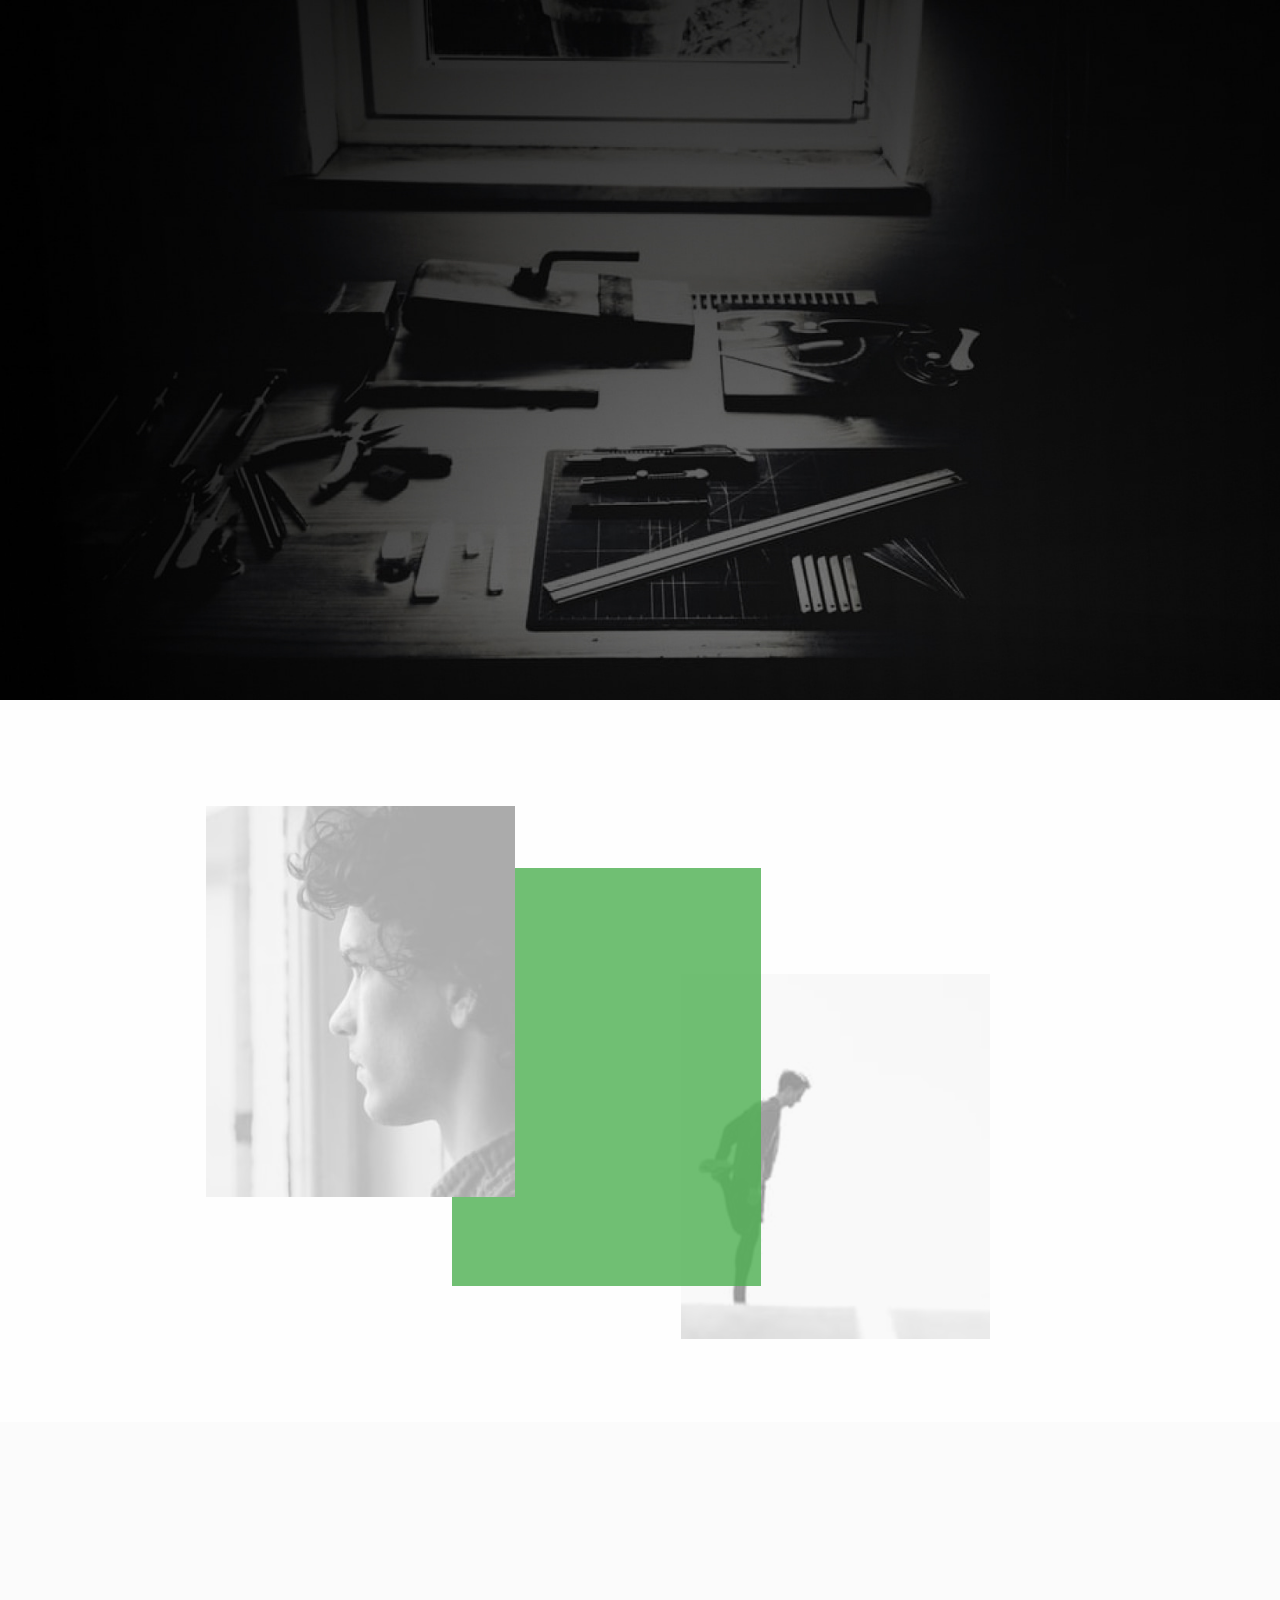
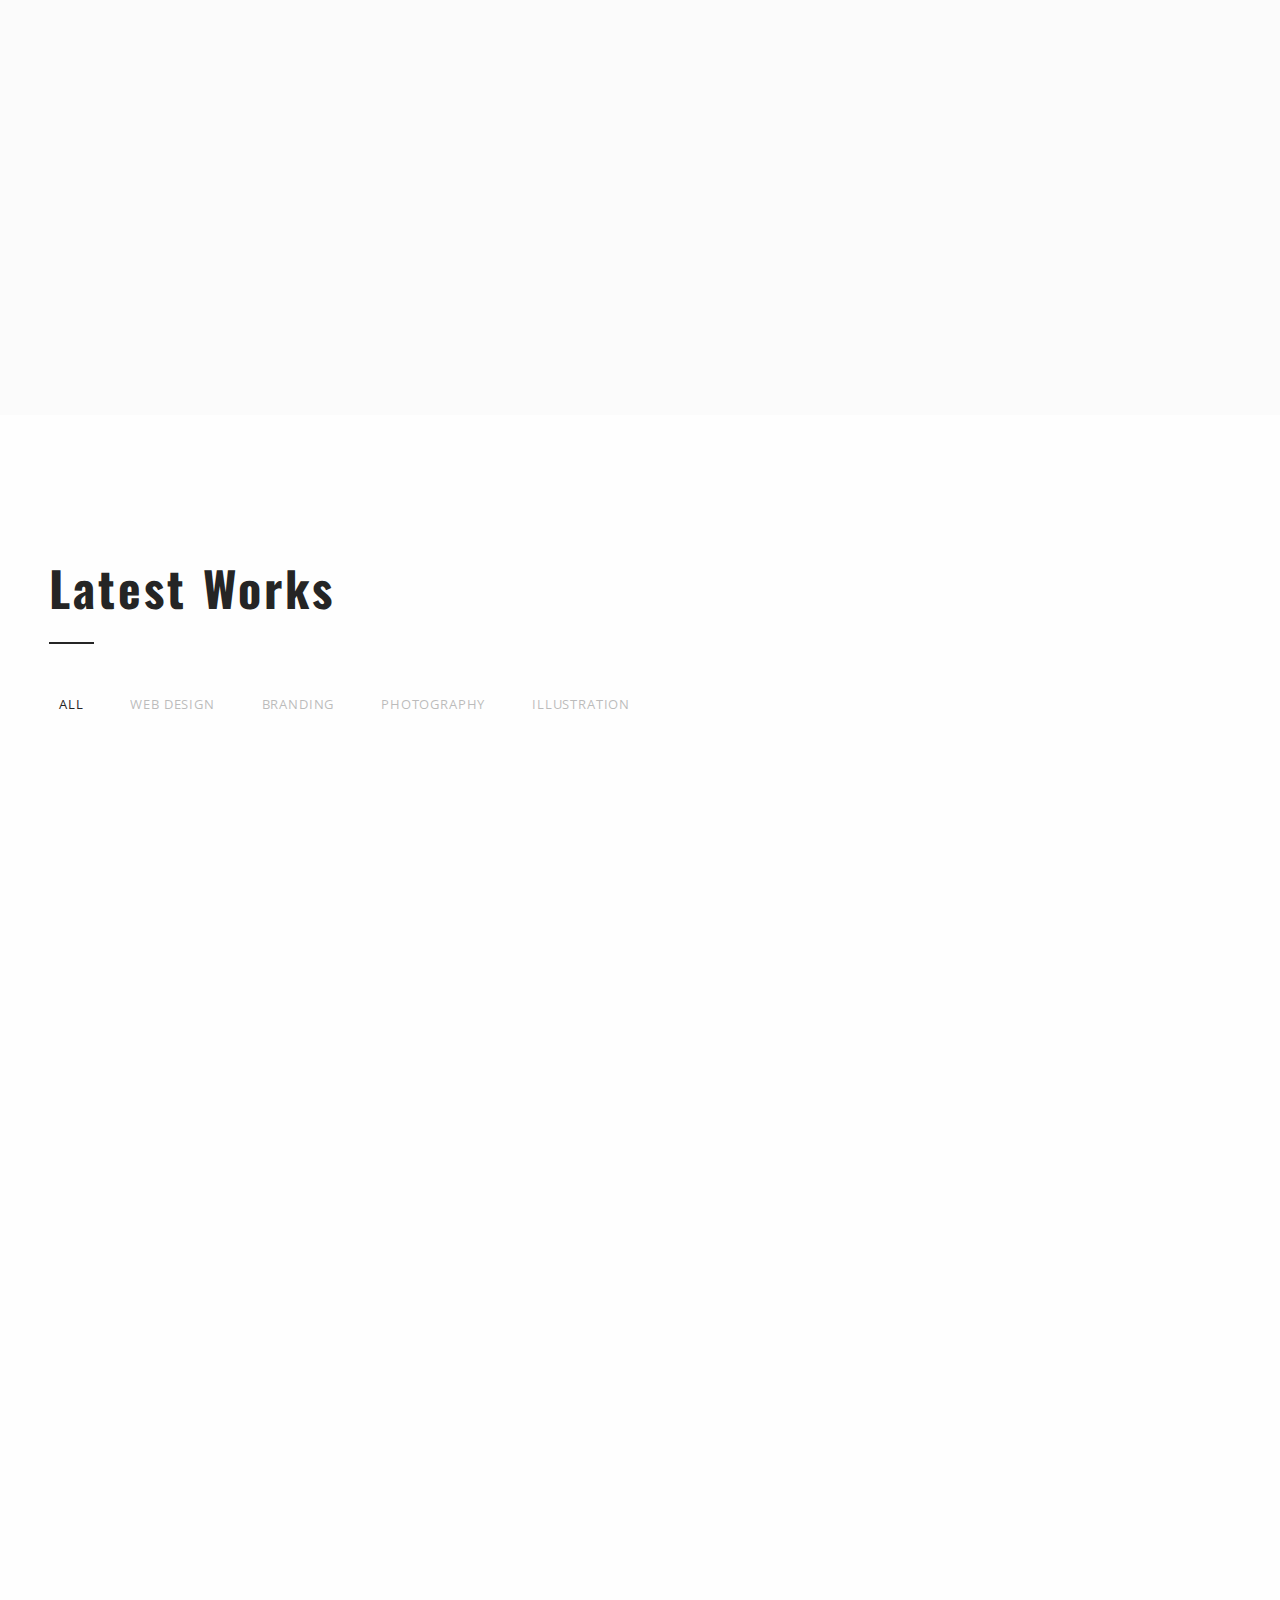
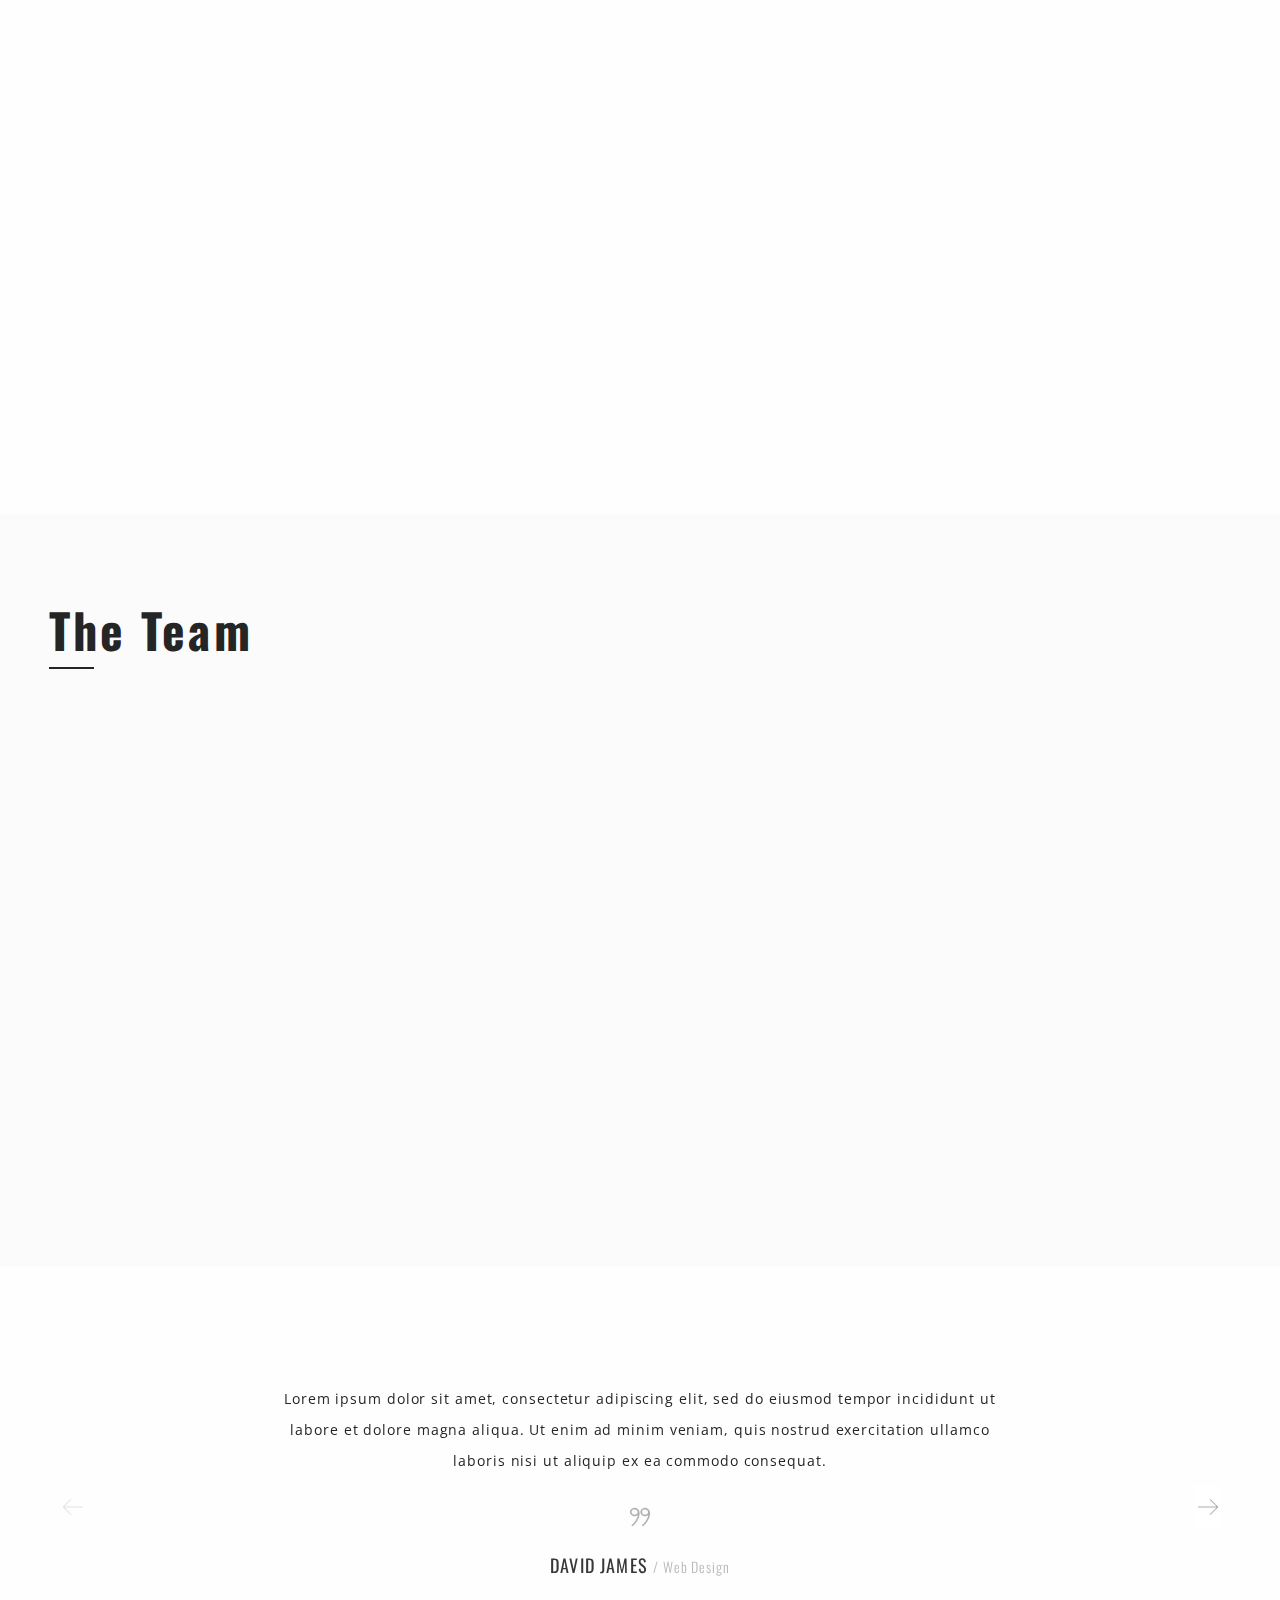
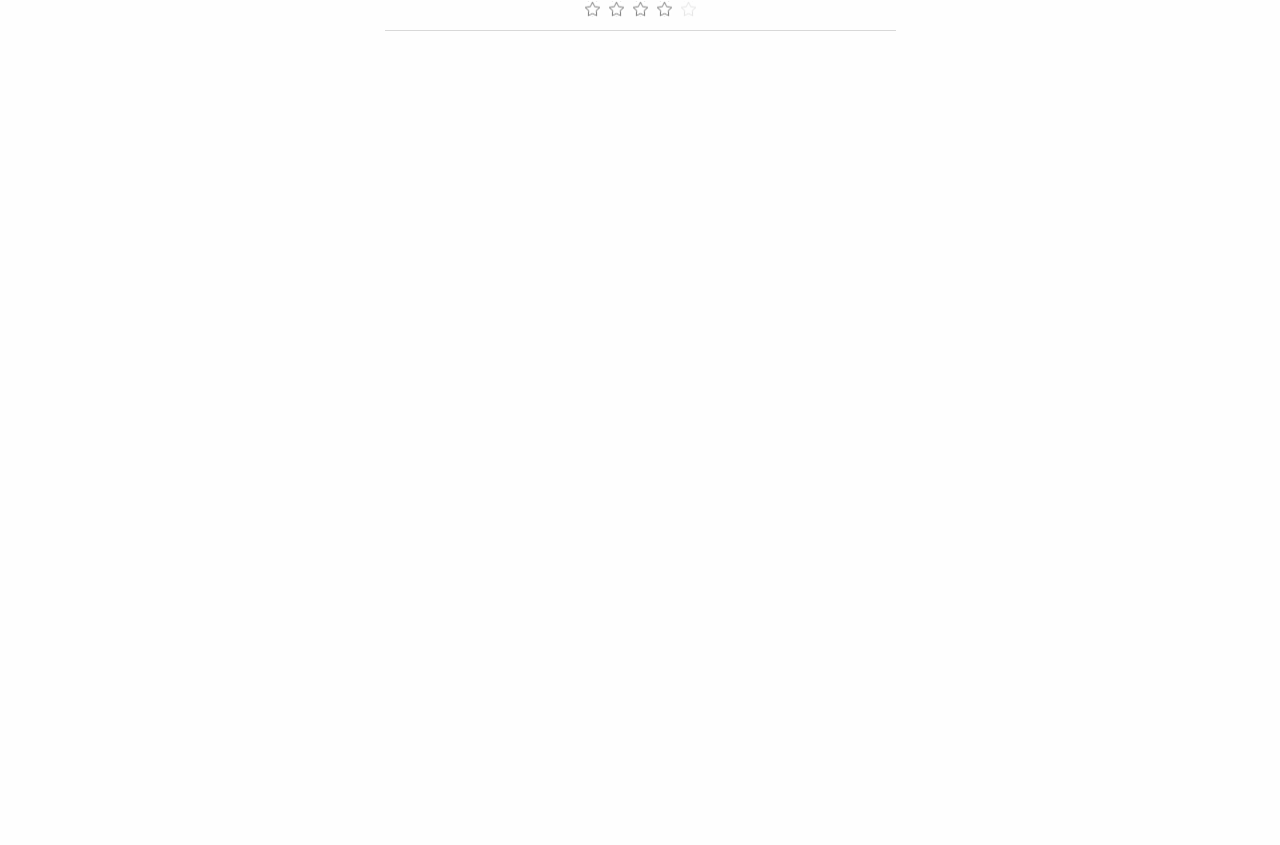
==== index.html @ 4b2149c7 "Add files via upload" ====
<!DOCTYPE html>
<html lang="en">

<head>
	<meta charset="UTF-8">
	<meta http-equiv="X-UA-Compatible" content="IE=edge">
	<meta name="viewport" content="width=device-width, initial-scale=1.0">
	<title>DavidJames`s_Design</title>
	<link rel="stylesheet" href="CSS/style.css">
	<link rel="preconnect" href="https://fonts.googleapis.com">
	<link rel="preconnect" href="https://fonts.gstatic.com" crossorigin>
	<link
		href="https://fonts.googleapis.com/css2?family=Open+Sans:wght@300;400;500;600;700;800&family=Oswald:wght@200;300;400;500;600;700&display=swap"
		rel="stylesheet">
	<link href="https://unpkg.com/aos@2.3.1/dist/aos.css" rel="stylesheet">
	<link rel="stylesheet" href="https://cdn.jsdelivr.net/npm/swiper@9/swiper-bundle.min.css">
</head>

<body>
	<div class="LimiterAll">

		<header class="Header">

			<div class="HeaderLimiter Limiter">
				<div class="HeaderLimiterLogoAndNav">
					<p>SQWD</p>
					<nav class="HeaderLimiterNav">
						<ul>
							<li class="Active"><a href="works.html">WORKS</a></li>
							<li><a href="about.html">ABOUT</a></li>
							<li><a href="services.html">SERVICES</a></li>
							<li><a href="blog.html">BLOG</a></li>
							<li><a href="contact.html">CONTACT</a></li>
						</ul>
					</nav>
				</div>

				<div class="HeaderLimiterTitle">
					<h1>WHERE GREAT IDEAS COME TO LIFE</h1>
					<h2>Passionate creative studio helping startups grow their business!</h2>
				</div>

				<div class="HeaderLimiterSlider">
					<button onclick="#" class="HeaderLimiterSliderActive">01</button>
					<button onclick="#">02</button>
					<button onclick="#">03</button>
				</div>
			</div>

		</header>

		<section class="WeAre">

			<div class="WeAreLimiter Limiter">
				<div class="WeAreLimiterBody">
					<div class="WeAreLimiterBodyFace" data-aos="fade-down-right">
						<h2>WE ARE</h2>
						<h3>THE SQWD</h3>
						<p>Lorem ipsum dolor sit amet, consectetur adipiscing elit, sed do eiusmod tempor incididunt.</p>
					</div>
					<p class="WeAreLimiterBodyMan" data-aos="fade-up-left">Lorem ipsum dolor sit amet, consectetur adipiscing
						elit, sed do eiusmod tempor
						incididunt.</p>
				</div>
			</div>

		</section>

		<section class="Services">

			<div class="ServicesLimiter Limiter">
				<h2 data-aos="fade-up-left">Our Services</h2>
				<div class="ServicesLimiterFlex">

					<div class="ServicesLimiterFlexItem" data-aos="fade-right">
						<div class="ServicesLimiterFlexItemHead">
							<h3>Branding</h3>
							<div class="ServicesLimiterFlexItemImg"><img src="Imgs/Services/Pic1.svg" alt="Icon"></div>
						</div>
						<p>Lorem ipsum dolor sit amet, consectetur adipiscing elit, sed do eiusmod tempor incididunt.</p>
						<a target="_blank"
							href="https://www.brandingmag.com/2015/10/14/what-is-branding-and-why-is-it-important-for-your-business/">READ
							MORE</a>
					</div>

					<div class="ServicesLimiterFlexItem ServicesLimiterFlexItemMiddle" data-aos="fade-up">
						<div class="ServicesLimiterFlexItemHead">
							<h3>DESIGN</h3>
							<div class="ServicesLimiterFlexItemImg"><img id="ServicesLimiterFlexItemImgSecond"
									src="Imgs/Services/PencilCase.svg" alt="PencilCase"></div>
						</div>
						<p>Lorem ipsum dolor sit amet, consectetur adipiscing elit, sed do eiusmod tempor incididunt.</p>
						<a target="_blank" href="https://dribbble.com/tags/design">READ MORE</a>
					</div>

					<div class="ServicesLimiterFlexItem" data-aos="fade-left">
						<div class="ServicesLimiterFlexItemHead">
							<h3>DEVELOPMENT</h3>
							<div class="ServicesLimiterFlexItemImg"><img src="Imgs/Services/Coding.svg" alt="Coding"></div>
						</div>
						<p>Lorem ipsum dolor sit amet, consectetur adipiscing elit, sed do eiusmod tempor incididunt.</p>
						<a target="_blank"
							href="https://ru.wikipedia.org/wiki/%D0%94%D0%B5%D0%B2%D0%B5%D0%BB%D0%BE%D0%BF%D0%BC%D0%B5%D0%BD%D1%82">READ
							MORE</a>
					</div>

				</div>
			</div>
		</section>

		<section class="Works">
			<div class="WorksLimiter Limiter">
				<div class="WorksLimiterFlex">
					<div class="WorksLimiterFlexLeft">

						<div class="WorksLimiterFlexLeftHead">
							<h2>Latest Works</h2>
							<div class="WorksLimiterFlexLeftHeadLinks">
								<a target="_blank" class="WorksLimiterFlexLeftHeadLinksActive" href="Index.html">ALL</a>
								<a target="_blank" href="Index.html">WEB DESIGN</a>
								<a target="_blank" href="Index.html">BRANDING</a>
								<a target="_blank" href="Index.html">PHOTOGRAPHY</a>
								<a target="_blank" href="Index.html">ILLUSTRATION</a>
							</div>
						</div>

						<div class="WorksLimiterFlexLeftKitty" data-aos="fade-right">
							<h3>A KITTEN’S LIFE</h3>
							<h4>Photography</h4>
							<p>Lorem ipsum dolor sit amet, consectetur adipiscing elit.</p>
							<a target="_blank" href="Index.html">READ MORE</a>
						</div>

						<div class="WorksLimiterFlexLeftApple" data-aos="fade-right">
							<h3>APPLE’s LOST MAGIC</h3>
							<h4>Photography</h4>
							<p>Lorem ipsum dolor sit amet, consectetur adipiscing elit.</p>
						</div>

					</div>
					<div class="WorksLimiterFlexRight">

						<div class="WorksLimiterFlexRightCam" data-aos="fade-left">
							<h3>100 YEARS PHOTOGRAPHY</h3>
							<h4>Photography</h4>
							<p>Lorem ipsum dolor sit amet, consectetur adipiscing elit.</p>
						</div>

						<div class="WorksLimiterFlexRightMac" data-aos="fade-left">
							<h3>GROOVEMADE PRODUCTS FOR MAC</h3>
							<h4>Photography</h4>
							<p>Lorem ipsum dolor sit amet, consectetur adipiscing elit.</p>
						</div>

						<div class="WorksLimiterFlexRightLink">
							<a target="_blank" href="Index.html" data-aos="fade-left">view more</a>
						</div>

					</div>
				</div>

			</div>
		</section>

		<section class="Team">
			<div class="TeamLimiter Limiter">
				<h2>The Team</h2>
				<div class="TeamLimiterFlex">
					<div class="TeamLimiterFlexTom" data-aos="fade-up">
						<p>TOM JONES</p>
					</div>

					<div class="TeamLimiterFlexMichael" data-aos="fade-down">
						<div class="TeamLimiterFlexMichaelTextarea">
							<h3>MICHAEL FRAUP</h3>
							<h4>Creative Director</h4>
							<p>Create with simplicity in mind!</p>
						</div>
					</div>

					<div class="TeamLimiterFlexTim" data-aos="fade-left">
						<p>TIM CAHILL</p>
					</div>
				</div>


			</div>
		</section>

		<section class="David">
			<div class="DavidLimiter Limiter swiper mySwiper">
				<div class="swiper-wrapper">
					<div class="swiper-slide">
						<p class="DavidLimiterBigtext">Lorem ipsum dolor sit amet, consectetur adipiscing elit, sed do eiusmod
							tempor
							incididunt ut labore et dolore
							magna aliqua. Ut enim ad minim veniam, quis nostrud exercitation ullamco laboris nisi ut aliquip ex ea
							commodo
							consequat. </p>
						<div class="DavidLimiterImg"><img src="Imgs/David/quote-hand-drawn-symbol.svg" alt="99"></div>
						<p class="DavidLimiterLink">DAVID JAMES <a target="_blank" href="https://djgd.co.uk/">/ Web Design</a></p>
						<div class="DavidLimiterStars">
							<button><img src="Imgs/David/star.svg" alt="star"></button>
							<button><img src="Imgs/David/star.svg" alt="star"></button>
							<button><img src="Imgs/David/star.svg" alt="star"></button>
							<button><img src="Imgs/David/star.svg" alt="star"></button>
							<button><img src="Imgs/David/star.svg" alt="star"></button>
						</div>
					</div>
					<div class="swiper-slide">
						<p class="DavidLimiterBigtext">Lorem ipsum dolor sit amet, consectetur adipiscing elit, sed do eiusmod
							tempor
							incididunt ut labore et dolore
							magna aliqua. Ut enim ad minim veniam, quis nostrud exercitation ullamco laboris nisi ut aliquip ex ea
							commodo
							consequat. </p>
						<div class="DavidLimiterImg"><img src="Imgs/David/quote-hand-drawn-symbol.svg" alt="99"></div>
						<p class="DavidLimiterLink">DAVID JAMES <a target="_blank" href="https://djgd.co.uk/">/ Web Design</a></p>
						<div class="DavidLimiterStars">
							<button><img src="Imgs/David/star.svg" alt="star"></button>
							<button><img src="Imgs/David/star.svg" alt="star"></button>
							<button><img src="Imgs/David/star.svg" alt="star"></button>
							<button><img src="Imgs/David/star.svg" alt="star"></button>
							<button><img src="Imgs/David/star.svg" alt="star"></button>
						</div>
					</div>
					<div class="swiper-slide">
						<p class="DavidLimiterBigtext">Lorem ipsum dolor sit amet, consectetur adipiscing elit, sed do eiusmod
							tempor
							incididunt ut labore et dolore
							magna aliqua. Ut enim ad minim veniam, quis nostrud exercitation ullamco laboris nisi ut aliquip ex ea
							commodo
							consequat. </p>
						<div class="DavidLimiterImg"><img src="Imgs/David/quote-hand-drawn-symbol.svg" alt="99"></div>
						<p class="DavidLimiterLink">DAVID JAMES <a target="_blank" href="https://djgd.co.uk/">/ Web Design</a></p>
						<div class="DavidLimiterStars">
							<button><img src="Imgs/David/star.svg" alt="star"></button>
							<button><img src="Imgs/David/star.svg" alt="star"></button>
							<button><img src="Imgs/David/star.svg" alt="star"></button>
							<button><img src="Imgs/David/star.svg" alt="star"></button>
							<button><img src="Imgs/David/star.svg" alt="star"></button>
						</div>
					</div>
				</div>
				<div class="DavidLimiterSlider">
					<button class="swiper-button-prev"><img src="Imgs/David/leftArrow.svg" alt="leftArrow"></button>
					<button class="swiper-button-next"><img src="Imgs/David/rightArrow.svg" alt="rightArrow"></button>
				</div>
			</div>
		</section>

		<section class="Contact">
			<div class="ContactLimiter ContactLimiterFlex">
				<div class="ContactLimiterFlexLeft" data-aos="fade-right">
					<img src="Imgs/Contact/briefcase.svg" alt="briefcase">
					<h3>Want to work together?</h3>
					<button class="ContactLimiterFlexBigbtn" onclick="#">Amazing. Tell us about your project!</button>
				</div>
				<div class="ContactLimiterFlexRight" data-aos="fade-left">
					<img src="Imgs/Contact/mail.svg" alt="mail">
					<button class="ContactLimiterFlexLiketitle" onclick="#">Contact us</button>
					<button class="ContactLimiterFlexBigbtn" onclick="#">Get in touch</button>
				</div>
			</div>
		</section>

		<footer class="Footer" data-aos="fade-up">
			<div class="FooterInfo">
				<p class="FooterAdress">3rd Floor, Santa Monica Beach, CA, San Francisco</p>
				<p class="FooterMailAdress">(359) 0 123 456 789 - info@yourmail.com</p>
				<div class="FooterLinks">
					<a target="_blank" href="https://Facebook.com"><img src="Imgs/Footer/Facebook.svg" alt="Facebook"></a>
					<a target="_blank" href="https://Twitter.com"><img src="Imgs/Footer/Twitter.svg" alt="Twitter"></a>
					<a target="_blank" href="https://Pinterest.com"><img src="Imgs/Footer/Pinterest.svg" alt="Pinterest"></a>
				</div>
			</div>
			<div class="FooterCopyright">
				<p>Copyright 2016 - All Rights Reserved - Designed by JD</p>
			</div>
		</footer>
		<script src="https://unpkg.com/aos@2.3.1/dist/aos.js"></script>
		<script>
			AOS.init();
		</script>
		<!-- Swiper JS -->
		<script src="https://cdn.jsdelivr.net/npm/swiper@9/swiper-bundle.min.js"></script>

		<!-- Initialize Swiper -->
		<script>
			var swiper = new Swiper(".mySwiper", {
				pagination: {
					el: ".swiper-pagination",
					type: "progressbar",
				},
				navigation: {
					nextEl: ".swiper-button-next",
					prevEl: ".swiper-button-prev",
				},
			});
		</script>
</body>

</html>
---- CSS/style.css ----
/*Обнуление*/
* {
	margin: 0;
	border: 0;
	padding: 0;
}
*, *:before, *:after {
	-moz-box-sizing: border-box;
	-webkit-box-sizing: border-box;
	box-sizing: border-box;
}
:focus, :active {
	outline: none;
}
a:focus, a:active {
	outline: none;
}
nav, footer, header, aside {
	display: block;
}
html, body {
	height: 100%;
	width: 100%;
	font-size: 100%;
	line-height: 1;
	font-family: serif;
	font-size: 20px;
	-ms-text-size-adjust: 100%;
	-moz-text-size-adjust: 100%;
	-webkit-text-size-adjust: 100%;
}
input, button, textarea {
	font-family: inherit;
}
input::-ms-clear {
	display: none;
}
button {
	cursor: pointer;
}
button::-moz-focus-inner {
	padding: 0;
	border: 0;
}
a,
a:visited {
	text-decoration: none;
}
a:hover {
	text-decoration: none;
}
ul li {
	list-style: none;
}
img {
	vertical-align: top;
}
h1, h2, h3, h4, h5, h6 {
	font-size: inherit;
	font-weight: 400;
}
/*---------------------------------Обнуление------------------------------------*/
body * {
	font-family: 'Oswald';
	font-weight: 400;
	font-size: 13px;
	color: #252525;
}
h2 {
	font-size: 48px;
	font-weight: 700;
	letter-spacing: 3.072px;
}
.LimiterAll {
	background: #FEFEFE;
	display: flex;
	flex-direction: column;
	overflow: hidden;
}
.Limiter {
	max-width: 1182px;
	margin: 0 auto;
}
.Header {
	background: url('../Imgs/Header/Background.jpg') center/cover no-repeat;
	padding: 74px 10px 19px;
}
.Header * {
	color: #FFF;
}
.HeaderLimiter * {
	opacity: 0;
	animation: appearence 0.5s linear 0s 1;
	animation-fill-mode: forwards;
}
@keyframes appearence {
	from {
		opacity: 0;
	}
	to {
		opacity: 1;
	}
}
.HeaderLimiterLogoAndNav {
	display: flex;
	align-items: center;
	justify-content: space-between;
	margin-bottom: 15.5vw;
}
.HeaderLimiterLogoAndNav p {
	font-size: 30px;
	letter-spacing: 2.304px;
}
.HeaderLimiterNav {
	width: 27.944444vw;
	margin: 0 0 0 auto;
}
.HeaderLimiterNav ul {
	display: flex;
	justify-content: space-between;
	padding-right: 15.18px;
}
.HeaderLimiterNav ul li a {
	font-size: 14px;
	letter-spacing: 1.94px;
	display: block;
	width: 123%;
	text-align: right;
}
.HeaderLimiterNav ul li a::after {
	content: "";
	display: block;
	width: 28%;
	height: 0;
	border-bottom: 2px solid #4CAF50;
	margin: 0 0 0 auto;
	transition: 0.2s;
}
.HeaderLimiterNav ul li a:hover::after {
	width: 100%;
}
.HeaderLimiterTitle h1 {
	text-align: center;
	font-size: 4vw;
	font-weight: 500;
	letter-spacing: 4.608px;
	margin-bottom: 24.5px;
	padding: 13px 0;
}
.HeaderLimiterTitle h2 {
	text-align: center;
	font-family: 'Open Sans';
	font-size: 1.11111vw;
	letter-spacing: 1.28px;
	padding: 3.5px;
	font-weight: 400;
}
.HeaderLimiterSlider {
	width: 93px;
	margin: 0 auto;
	display: flex;
	justify-content: space-between;
}
.HeaderLimiterSlider button {
	color: rgba(255, 255, 255, 0.437245);
	font-size: 18px;
	font-weight: 700;
	letter-spacing: 1.152px;
	background: transparent;
	transition: 0.1s ease-in-out;
	margin-top: 17.9166666vw;
}
.HeaderLimiterSlider button:hover {
	transform: scale(200%);
	margin-top: 17.1166666vw;
	text-decoration: line-through #4CAF50 solid 2px;
	color: #FFFFFF;
}
@media (max-width: 1440px) {
	.HeaderLimiterNav {
		width: 40vw;
	}
}
@media (max-width: 1024px) {
	.HeaderLimiterNav ul {
		padding-right: 0;
	}
	.HeaderLimiterNav ul li a {
		width: 100%;
		text-align: center;
	}
}
@media (max-width: 768px) {
	.HeaderLimiterLogoAndNav {
		justify-content: flex-start;
	}
	.HeaderLimiterNav ul li a {
		letter-spacing: 1px;
		font-size: 11px;
	}
	.HeaderLimiterNav ul li a::after {
		margin-top: 5px;
		width: 100%;
	}
	.HeaderLimiterSlider button:hover {
		transform: scale(100%);
		margin-top: 17.9166666vw;
		text-decoration: none;
		color: inherit;
	}
}
@media (max-width: 600px) {
	.Header {
		padding: 20px 60px;
		position: relative;
	}
	.HeaderLimiterLogoAndNav {
		display: block;
		margin-bottom: 5.3vw;
	}
	.HeaderLimiterLogoAndNav p {
		font-size: 4vw;
		position: absolute;
		left: 10px;
		top: 10px;
		display: inline-block;
	}
	.HeaderLimiterNav {
		margin: 0 auto;
		width: 60vw;
	}
	.HeaderLimiterNav ul {
		flex-direction: column;
	}
	.HeaderLimiterNav ul li:not(:last-child) {
		margin-bottom: 2px;
	}
	.HeaderLimiterNav ul li a {
		display: block;
		padding: 10px 20px;
		background: rgba(200, 200, 200, 0.6);
		border-radius: 20px;
	}
	.HeaderLimiterNav ul li a::after {
		display: none;
	}
	.HeaderLimiter h1 {
		font-size: 6vw;
		line-height: 11vw;
	}
	.HeaderLimiter h2 {
		font-size: 11px;
		line-height: 6vw;
	}
}
/*--Header--*/
/*WeAre*/
.WeAre {
	padding: 8.27777vw 10px 6.5vw;
}
.WeAreLimiterBody {
	background: url('/Imgs/WeAre/Face.jpg') 17.93% 0/309px no-repeat,
		url('../Imgs/WeAre/GreenBox.svg') 403px 62px/309px 418px no-repeat,
		url('../Imgs/WeAre/Man.jpg') 632px 168px/309px 391px no-repeat;
	padding: 0 0 82px 0;
}
.WeAreLimiterBody p {
	font-family: 'Open Sans';
	font-size: 15px;
	font-weight: 400;
	color: #5B5858;
	line-height: 25px;
	letter-spacing: 1.26px;
	max-width: 281px;
}
.WeAre p::before {
	content: "";
	display: block;
	width: 20px;
	border-bottom: 1px solid #353535;
	margin: 0 0 -15px -30px;
}
.WeAreLimiterBodyFace {
	padding: 73px 0 0 0;
}
.WeAreLimiterBodyFace h2 {
	display: block;
	width: 122px;
	font-size: 36px;
	font-weight: 700;
	color: #333333;
	margin-bottom: 4px;
	line-height: 53px;
	letter-spacing: 2.304px;
}
.WeAreLimiterBodyFace h3 {
	display: inline-block;
	padding: 4px 0;
	font-family: 'Open Sans';
	font-size: 42px;
	font-weight: 400;
	color: #504E4E;
	margin-bottom: 32px;
	line-height: 49px;
	letter-spacing: 2.688px;
}
.WeAreLimiterBodyFace p {
	margin: 0 0 110px 51px;
}
.WeAreLimiterBodyMan {
	margin: 0 0 0 auto;
}
@media (max-width: 1024px) {
	.WeAreLimiterBody {
		background: url('/Imgs/WeAre/Face.jpg') 154.5px 0/309px no-repeat,
			url('../Imgs/WeAre/Man.jpg') 463.5px 168px/309px 391px no-repeat;
	}
}
@media (max-width: 768px) {
	.WeAreLimiterBody {
		background: url('/Imgs/WeAre/Face.jpg') center/309px no-repeat;
	}
}
@media (max-width: 600px) {
	.WeAre {
		padding: 30px 10px;
	}
}
/*--WeAre--*/
/*Services*/
.Services {
	background: #FBFBFB;
	padding: 7.16666vw 5px 7.555555vw;
}
.ServicesLimiter {
	max-width: 1171px;
}
.ServicesLimiter h2 {
	display: inline-block;
	line-height: 71px;
	margin: 0 0 85px 0;
}
.ServicesLimiter h2::after {
	content: "";
	display: block;
	width: 45px;
	height: 0px;
	border-bottom: 1px solid #252525;
	margin-top: 6px;
}
.ServicesLimiterFlex {
	display: flex;
	justify-content: space-between;
	align-items: center;
}
.ServicesLimiterFlexItem {
	max-width: 373px;
	padding: 50px 49px 35px 43px;
}
.ServicesLimiterFlexItemMiddle {
	position: relative;
}
.ServicesLimiterFlexItemMiddle::after {
	content: '';
	display: block;
	width: 100%;
	height: 0;
	border-bottom: 3px solid #70BF73;
	position: absolute;
	bottom: 0;
	left: 0;
}
.ServicesLimiterFlexItemHead {
	display: flex;
	justify-content: space-between;
}
.ServicesLimiterFlexItemHead h3 {
	display: inline-block;
	padding: 5px 0;
	font-size: 20px;
	font-weight: 300;
	letter-spacing: 1.28px;
}
.ServicesLimiterFlexItemHead h3::after {
	content: "";
	display: block;
	width: 35px;
	border-bottom: 1px solid #252525;
	margin-top: 15px;
}
.ServicesLimiterFlexItemImg {
	width: 50px;
	height: 50px;
	border-radius: 50%;
	display: flex;
	justify-content: center;
	align-items: center;
	background: #FFFFFF;
	box-shadow: 0px 0px 20px #DBDBDB;
	transition: 0.3s;
}
.ServicesLimiterFlexItemImg img {
	width: 25px;
	height: 25px;
	opacity: 0.5;
	transition: 0.3s;
}
.ServicesLimiterFlexItemImg:hover img {
	transform: scale(130%);
	opacity: 1;
}
.ServicesLimiterFlexItemImg:hover {
	transform: scale(140%);
}
#ServicesLimiterFlexItemImgSecond {
	opacity: 1;
}
.ServicesLimiterFlexItem p {
	font-family: 'Open Sans';
	font-size: 12px;
	font-weight: 400;
	color: #777777;
	line-height: 25px;
	letter-spacing: 1.008px;
	margin-bottom: 19px;
}
.ServicesLimiterFlexItem a {
	display: inline-block;
	font-size: 10px;
	font-weight: 300;
	letter-spacing: 0.64px;
	opacity: 0.5;
	transition: 0.3s;
}
.ServicesLimiterFlexItem a:hover {
	transform: scale(200%);
	text-decoration: underline dotted 1px green;
}
@media (max-width: 1000px) {
	.ServicesLimiterFlex {
		justify-content: center;
		flex-wrap: wrap;
	}
	.ServicesLimiterFlexItem:not(:last-child) {
		margin-bottom: 20px;
	}
	.ServicesLimiterFlexItemMiddle::after {
		display: none;
	}
}
/*--Services--*/
/*Works*/
.Works {
	padding: 8.1111111vw 10px 9.6111111vw;
}
.Works h3 {
	font-size: 48px;
	font-weight: 300;
	letter-spacing: 3.07px;
	line-height: 71.14px;
}
.Works h4 {
	font-family: 'Open Sans';
	font-size: 18px;
	font-weight: 400;
	letter-spacing: 1.15px;
}
.Works p {
	width: 336px;
	font-family: 'Open Sans';
	font-size: 13px;
	font-weight: 400;
	letter-spacing: 0.83px;
	line-height: 23px;
	color: #C2C2C2;
}
.WorksLimiterFlex {
	display: flex;
}
.WorksLimiterFlex a {
	padding: 1.5px 10px;
	transition: 0.3s;
}
.WorksLimiterFlex a:hover {
	background: #AAA;
	border-radius: 15px;
	text-decoration: none;
}
.WorksLimiterFlex > div {
	width: 50%;
}
.WorksLimiterFlex > div > div {
	background-size: 455px;
	background-repeat: no-repeat;
}
.WorksLimiterFlexLeftHead {
	padding: 45px 0 158px;
}
.WorksLimiterFlexLeftHead h2::after {
	content: '';
	display: block;
	width: 45px;
	height: 2px;
	background: #252525;
	margin: 30px 0 51px;
}
.WorksLimiterFlexLeftHeadLinks {
	display: flex;
	justify-content: space-between;
}
.WorksLimiterFlexLeftHeadLinks a {
	font-family: 'Open Sans';
	line-height: 15px;
	letter-spacing: 0.83px;
	opacity: 0.3;
}
.WorksLimiterFlexLeftHeadLinks .WorksLimiterFlexLeftHeadLinksActive {
	opacity: 1;
}
.WorksLimiterFlexLeftHeadLinks a:hover {
	opacity: 1;
}
.WorksLimiterFlexLeft h4 {
	padding-left: 29.441624%;
}
.WorksLimiterFlexLeft p {
	margin-left: 29.441624%;
}
.WorksLimiterFlexLeftKitty {
	padding: 14.888888vw 0 7.6111111vw;
	background: url('../Imgs/LatestWorks/Kitty.jpg');
	background-position: 0 0;
}
.WorksLimiterFlexLeftKitty h3 {
	width: 212px;
	margin: 0 5px 4.83333vw auto;
}
.WorksLimiterFlexLeftKitty h3, .WorksLimiterFlexLeftKitty a {
	text-decoration: line-through 3px solid #70BF73;
}
.WorksLimiterFlexLeftKitty h4, .WorksLimiterFlexLeftKitty p {
	margin-bottom: 1.111111vw;
}
.WorksLimiterFlexLeftKitty a {
	font-family: 'Open Sans';
	letter-spacing: 0.83px;
	margin-left: 27.749577%;
}
.WorksLimiterFlexLeftApple {
	background: url('../Imgs/LatestWorks/NoteBook.jpg');
	background-position: 0 0;
	padding: 14.888888vw 0 5.4444444vw;
}
.WorksLimiterFlexLeftApple h3 {
	width: 240px;
	margin: 0 -19px 3.166667vw auto;
}
.WorksLimiterFlexLeftApple h4 {
	margin-bottom: 1.111111vw;
}
/*--.WorksLimiterFlexLeft--*/
/*WorksLimiterFlexRight*/
.WorksLimiterFlexRight h4 {
	padding: 0 5.2777778vw 0 0;
	margin: 0 0 0.94444vw 0;
}
.WorksLimiterFlexRight p {
	margin: 0 5.2777778vw 0 auto;
}
.WorksLimiterFlexRight p, .WorksLimiterFlexRight h4 {
	text-align: right;
}
.WorksLimiterFlexRightCam {
	padding: 14.555556vw 0 9.611111vw;
	background: url('../Imgs/LatestWorks/Cam.jpg');
	background-position: top right;
}
.WorksLimiterFlexRightCam h3 {
	width: 299px;
	margin-bottom: 3.555556vw;
}
.WorksLimiterFlexRightMac {
	padding: 14.77778vw 0 173px;
	background: url('../Imgs/LatestWorks/AppleMac.jpg');
	background-position: top right;
}
.WorksLimiterFlexRightMac h3 {
	width: 406px;
	margin-bottom: 3.5vw;
}
.WorksLimiterFlexRightLink {
	height: 168px;
	position: relative;
}
.WorksLimiterFlexRightLink a {
	position: absolute;
	bottom: 0;
	right: 0;
	letter-spacing: 2px;
}
.WorksLimiterFlexRight .WorksLimiterFlexRightLink a {
	padding: 5px 10px;
	transition: 0.3s;
}
@media (max-width: 1024px) {
	.WorksLimiterFlex {
		flex-direction: column;
		align-items: center;
	}
	.WorksLimiterFlex > div {
		width: 70%;
	}
	.WorksLimiterFlex h4, .WorksLimiterFlex p, .WorksLimiterFlexLeftKitty a, .WorksLimiterFlexRightLink a {
		color: #2E2E2E;
		text-align: center;
		padding: 0;
		margin: 0 0 5.870841%;
		display: block;
		width: 100%;
	}
	.WorksLimiterFlex > div > div {
		padding: 150px 0 70px;
		background-position: top center;
	}
	.WorksLimiterFlex .WorksLimiterFlexLeft .WorksLimiterFlexLeftKitty {
		padding-top: 106px;
	}
	.WorksLimiterFlexLeftHeadLinks {
		flex-wrap: wrap;
		justify-content: center;
	}
	.WorksLimiterFlexLeftHeadLinks a {
		margin: 5px 10px;
		background: #C2C2C2;
		padding: 7px 20px;
		border-radius: 15px;
	}
}
@media (max-width: 768px) {
	.WorksLimiterFlex > div {
		width: 90%;
	}
	.WorksLimiterFlex > div > div {
		padding: 0 10px;
		background-position: center center;
		background-size: cover;
		margin: 10px 0;
	}
	.WorksLimiterFlex .WorksLimiterFlexLeft .WorksLimiterFlexLeftKitty {
		padding: 0 10px;
	}
	.WorksLimiterFlex h3 {
		width: 100%;
		text-align: center;
		margin-bottom: 250px;
	}
	.WorksLimiterFlex h4, .WorksLimiterFlex p {
		margin-bottom: 80px;
	}
	.WorksLimiterFlex .WorksLimiterFlexRight .WorksLimiterFlexRightLink {
		padding: 50px 0 0 0;
		height: auto;
		display: flex;
		justify-content: center;
	}
	.WorksLimiterFlex .WorksLimiterFlexRight .WorksLimiterFlexRightLink a {
		display: inline-block;
		width: auto;
		position: relative;
		margin: 0 auto;
		padding: 0px 15px 5px;
		top: 0;
		left: 0;
		font-size: 24px;
		background: #CCC;
		border-radius: 15px;
	}
}
@media (max-width: 465px) {
	.WorksLimiterFlexLeftHeadLinks {
		flex-direction: column;
		align-items: center;
	}
}
/*--Works--*/
/*Team*/
.Team {
	background: #FBFBFB;
	padding: 7.166667vw 4px 9.2777778vw;
}
.Team h2 {
	margin-bottom: 4.11111vw;
}
.Team h2::after {
	content: '';
	display: block;
	width: 45px;
	height: 2px;
	background: #252525;
	margin-top: 13px;
}
.TeamLimiterFlex {
	display: flex;
	justify-content: center;
	flex-wrap: wrap;
}
.TeamLimiterFlex > div {
	width: 370px;
	height: 398px;
	margin: 14px 0;
	position: relative;
	background-position: center center;
	background-size: cover;
}
.TeamLimiterFlex > div:nth-child(2) {
	margin: 14px 28px;
}
.TeamLimiterFlex div * {
	text-align: center;
	width: 100%;
}
.TeamLimiterFlexTom {
	background: url('../Imgs/TheTeam/TomJones.jpg');
}
.TeamLimiterFlexTom p, .TeamLimiterFlexTim p {
	padding: 13px 0 15px;
	font-size: 18px;
	letter-spacing: 1.15px;
	background: rgba(255, 255, 255, 0.5);
	position: absolute;
	top: 88.5%;
	left: 0;
	transition: 0.3s ease-in-out;
}
.TeamLimiterFlexTom p, .TeamLimiterFlexTim p, .TeamLimiterFlexMichaelTextarea h3, .TeamLimiterFlexMichaelTextarea h4 {
	font-weight: 300;
}
.TeamLimiterFlexMichael {
	background: url('../Imgs/TheTeam/MichaelFraup.jpg');
}
.TeamLimiterFlexMichaelTextarea {
	background: #FFFFFF;
	opacity: 0.92;
	padding: 19px 0 30px;
	position: absolute;
	top: 64.6%;
	left: 0;
	transition: 0.3s;
}
.TeamLimiterFlexTom:hover p, .TeamLimiterFlexTim:hover p, .TeamLimiterFlexMichael:hover .TeamLimiterFlexMichaelTextarea {
	top: 0;
	height: 100%;
	opacity: 0.6;
}
.TeamLimiterFlexMichaelTextarea h3 {
	margin-bottom: 16.9px;
}
.TeamLimiterFlexMichaelTextarea h3, .TeamLimiterFlexMichaelTextarea h4 {
	font-size: 18px;
}
.TeamLimiterFlexMichaelTextarea h3::after {
	content: '';
	display: block;
	width: 45px;
	height: 2px;
	background: #252525;
	margin: 13px auto 0;
}
.TeamLimiterFlexMichaelTextarea h4 {
	margin-bottom: 12px;
}
.TeamLimiterFlexMichaelTextarea p {
	font-family: 'Open Sans';
	font-size: 12px;
	letter-spacing: 1.01px;
	color: #777777;
}
.TeamLimiterFlexTim {
	background: url('../Imgs/TheTeam/TimCahill.jpg');
}
@media (max-width: 600px) {
	.TeamLimiterFlex > div {
		width: 61.666667vw;
		height: 66.333333vw;
	}
}
/*--TheTeam--*/
/*David*/
.David {
	padding: 117px 5px 129px;
}
.DavidLimiter::after {
	content: '';
	display: block;
	max-width: 511px;
	height: 1px;
	background: #D8D8D8;
	margin: 11px auto 0;
}
.DavidLimiterBigtext {
	max-width: 735px;
	text-align: center;
	margin: 0 auto 31px;
	font-family: 'Open Sans';
	font-size: 14px;
	line-height: 31px;
	letter-spacing: 0.9px;
}
.DavidLimiterImg img {
	display: block;
	width: 20px;
	margin: 0 auto 29px;
}
.DavidLimiterLink {
	width: 185px;
	text-align: center;
	margin: 0 auto 25px;
	font-size: 18px;
	font-weight: 400;
	color: #373737;
	letter-spacing: 1.152px;
}
.DavidLimiterLink a {
	font-weight: 300;
	letter-spacing: 0.9px;
	color: #B8B8B8;
	font-size: 14px;
}
.DavidLimiterStars {
	width: 111px;
	margin: 0 auto;
	display: flex;
	justify-content: space-between;
}
.DavidLimiterStars button {
	background: #FFF;
	border-radius: 50%;
}
.swiper-button-next:after, .swiper-rtl .swiper-button-prev:after::after {
	content: '';
	display: none;
}
.swiper-button-next:after, .swiper-button-prev:after {
	content: '';
	display: none;
}
.DavidLimiterStars button img {
	width: 100%;
	height: 100%;
}
.DavidLimiterStars button:last-child {
	opacity: 0.2;
}
.DavidLimiterSlider {
	display: flex;
	justify-content: space-between;
	align-items: center;
}
.DavidLimiterSlider button {
	background: #FFF;
}
/*--David--*/
/*Contact*/
.ContactLimiterFlex {
	display: flex;
	text-align: center;
}
.ContactLimiterFlex > div {
	height: 300px;
	width: 50%;
	display: flex;
	flex-direction: column;
	align-items: center;
	justify-content: center;
}
.ContactLimiterFlex img {
	width: 25px;
	height: 25px;
}
.ContactLimiterFlex h3 {
	font-size: 24px;
	letter-spacing: 2.67px;
	line-height: 36px;
	margin: 19px 0 22px;
}
.ContactLimiterFlex button {
	font-family: 'Open Sans';
	font-size: 14px;
	letter-spacing: 1.56px;
	opacity: 0.8;
	background: transparent;
	text-shadow: 1px 3px 10px #000;
}
.ContactLimiterFlex button:hover {
	text-decoration: underline;
}
.ContactLimiterFlexLeft * {
	color: #373737;
}
.ContactLimiterFlexRight {
	background: #70BD59;
}
.ContactLimiterFlexRight .ContactLimiterFlexLiketitle {
	font-family: 'Oswald';
	font-size: 24px;
	letter-spacing: 2.67px;
	display: inline-block;
	font-weight: 400;
	margin: 19px 0 22px;
}
.ContactLimiterFlexRight * {
	color: #FFF;
}
@media (max-width: 600px) {
	.ContactLimiterFlex {
		flex-direction: column-reverse;
	}
	.ContactLimiterFlex > div {
		width: 100%;
		height: 200px;
	}
}
/*--Contact--*/
/*Footer*/
.Footer {
	justify-self: flex-end;
	background: #2E2E2E;
	padding: 142px 0 0;
	text-align: center;
}
.FooterInfo {
	display: flex;
	flex-direction: column;
	align-items: center;
	justify-content: center;
}
.Footer p {
	font-weight: 300;
	font-size: 13px;
	color: #FFFFFF;
	opacity: 0.5;
	letter-spacing: 0.83px;
}
.FooterAdress {
	margin-bottom: 10px;
}
.FooterMailAdress {
	margin-bottom: 39px;
}
.FooterLinks {
	width: 132px;
	display: flex;
	justify-content: space-between;
	margin-bottom: 82px;
}
.FooterLinks a img {
	opacity: 0.3;
	transition: 0.3s;
}
.FooterLinks a:hover img {
	opacity: 1;
}
.FooterCopyright {
	background: #252525;
	padding: 21px 0 20px;
	text-align: center;
}
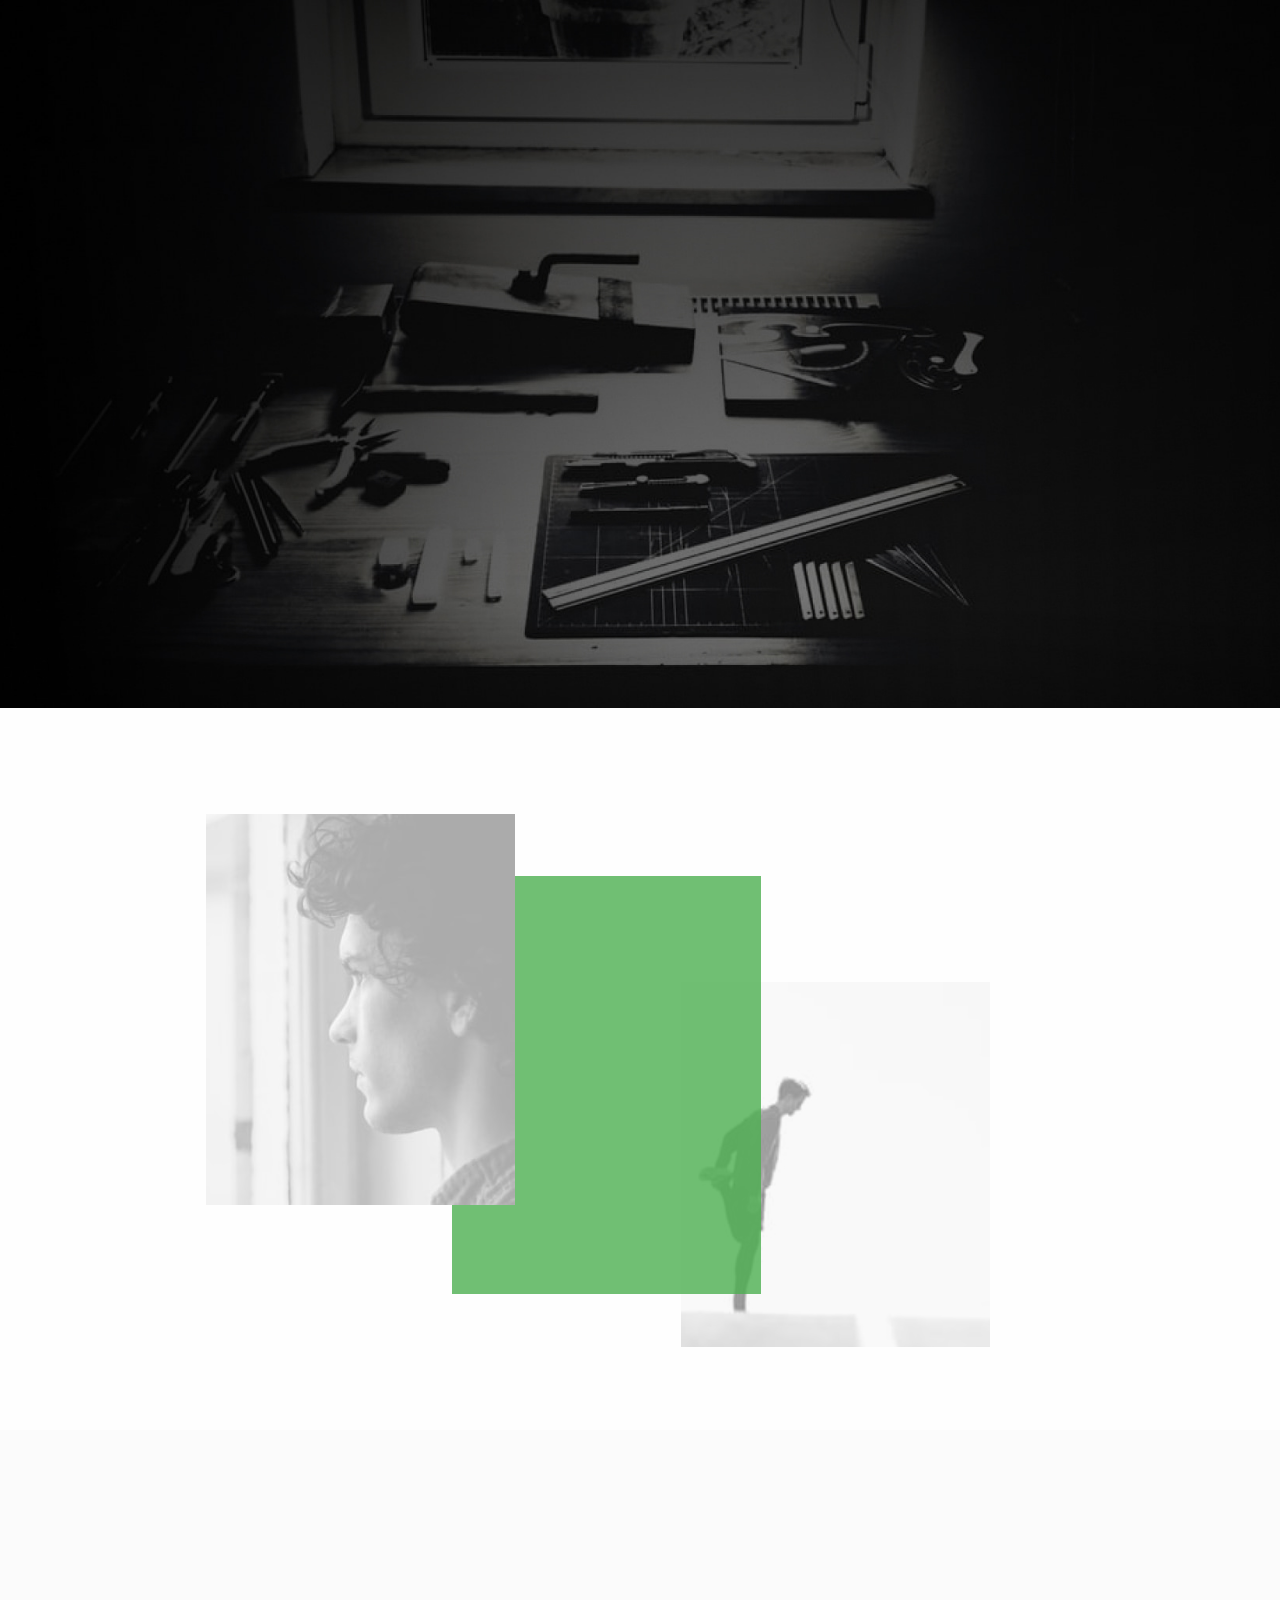
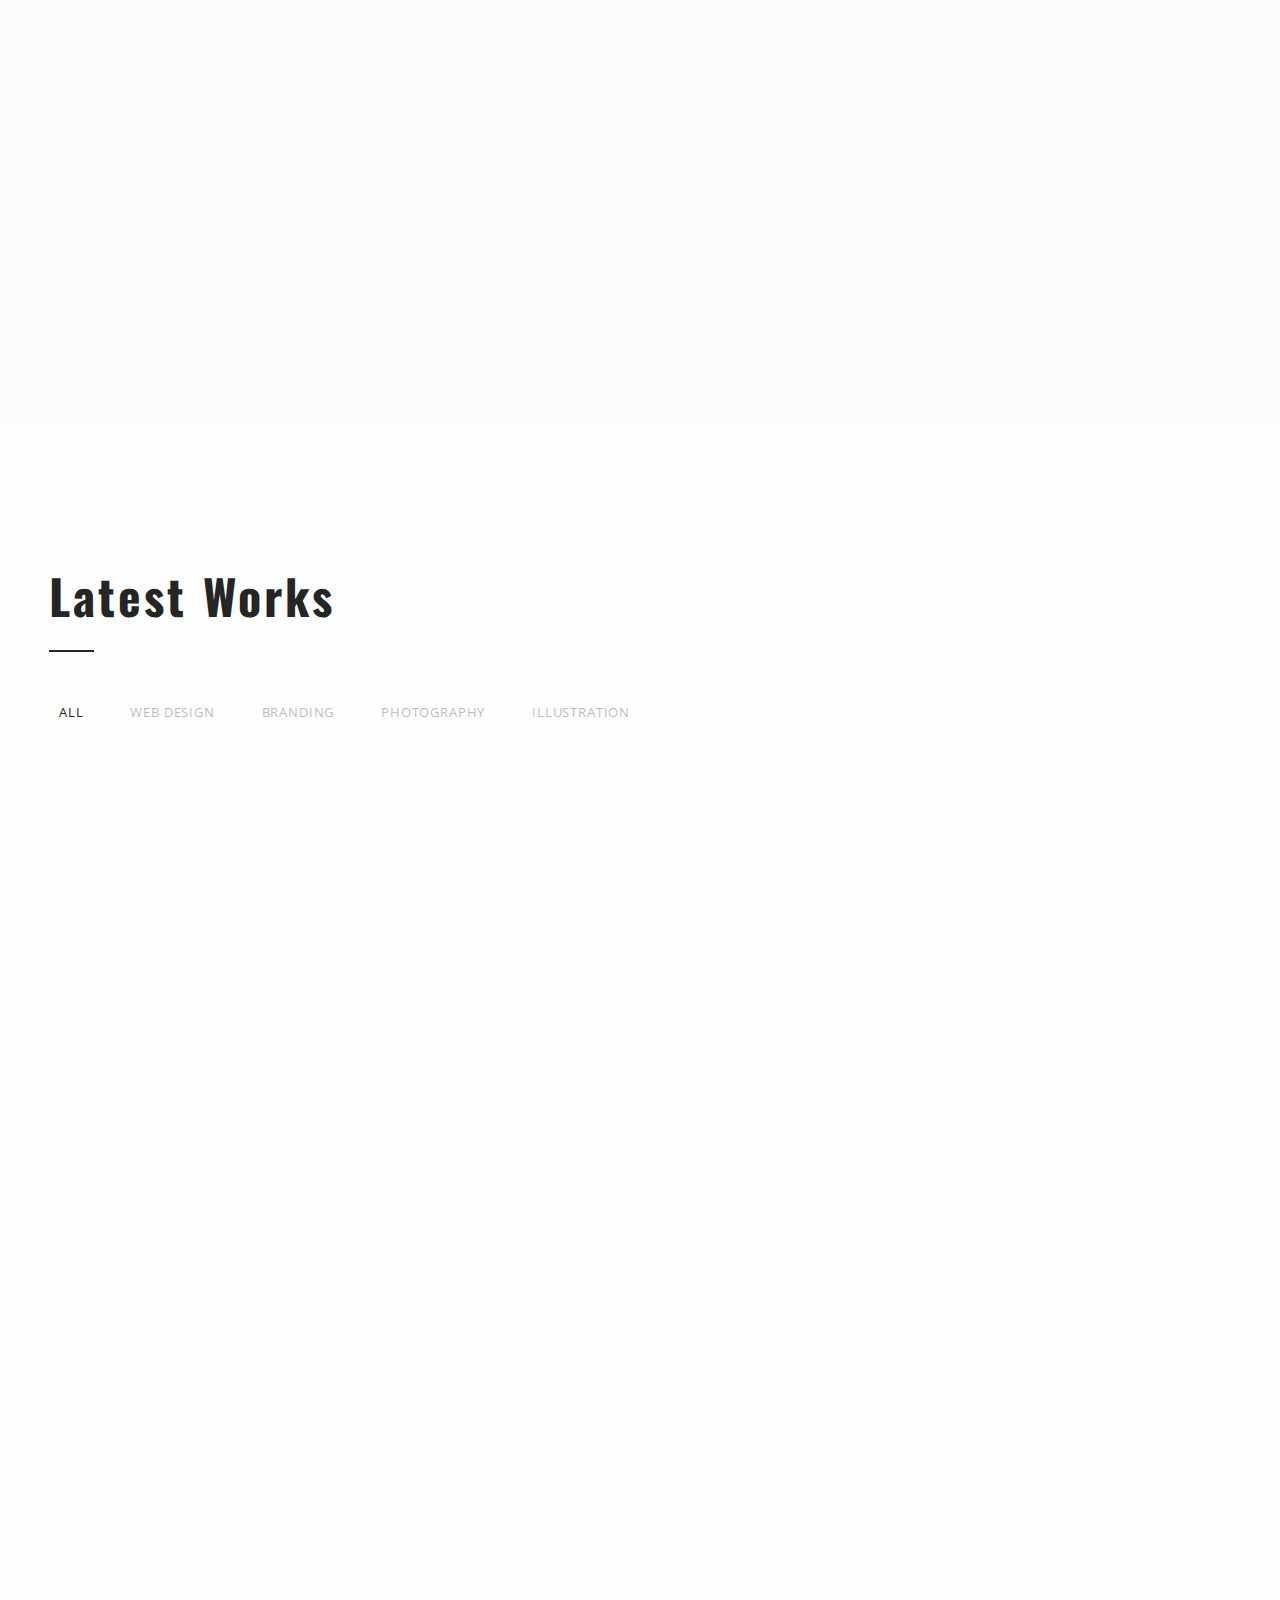
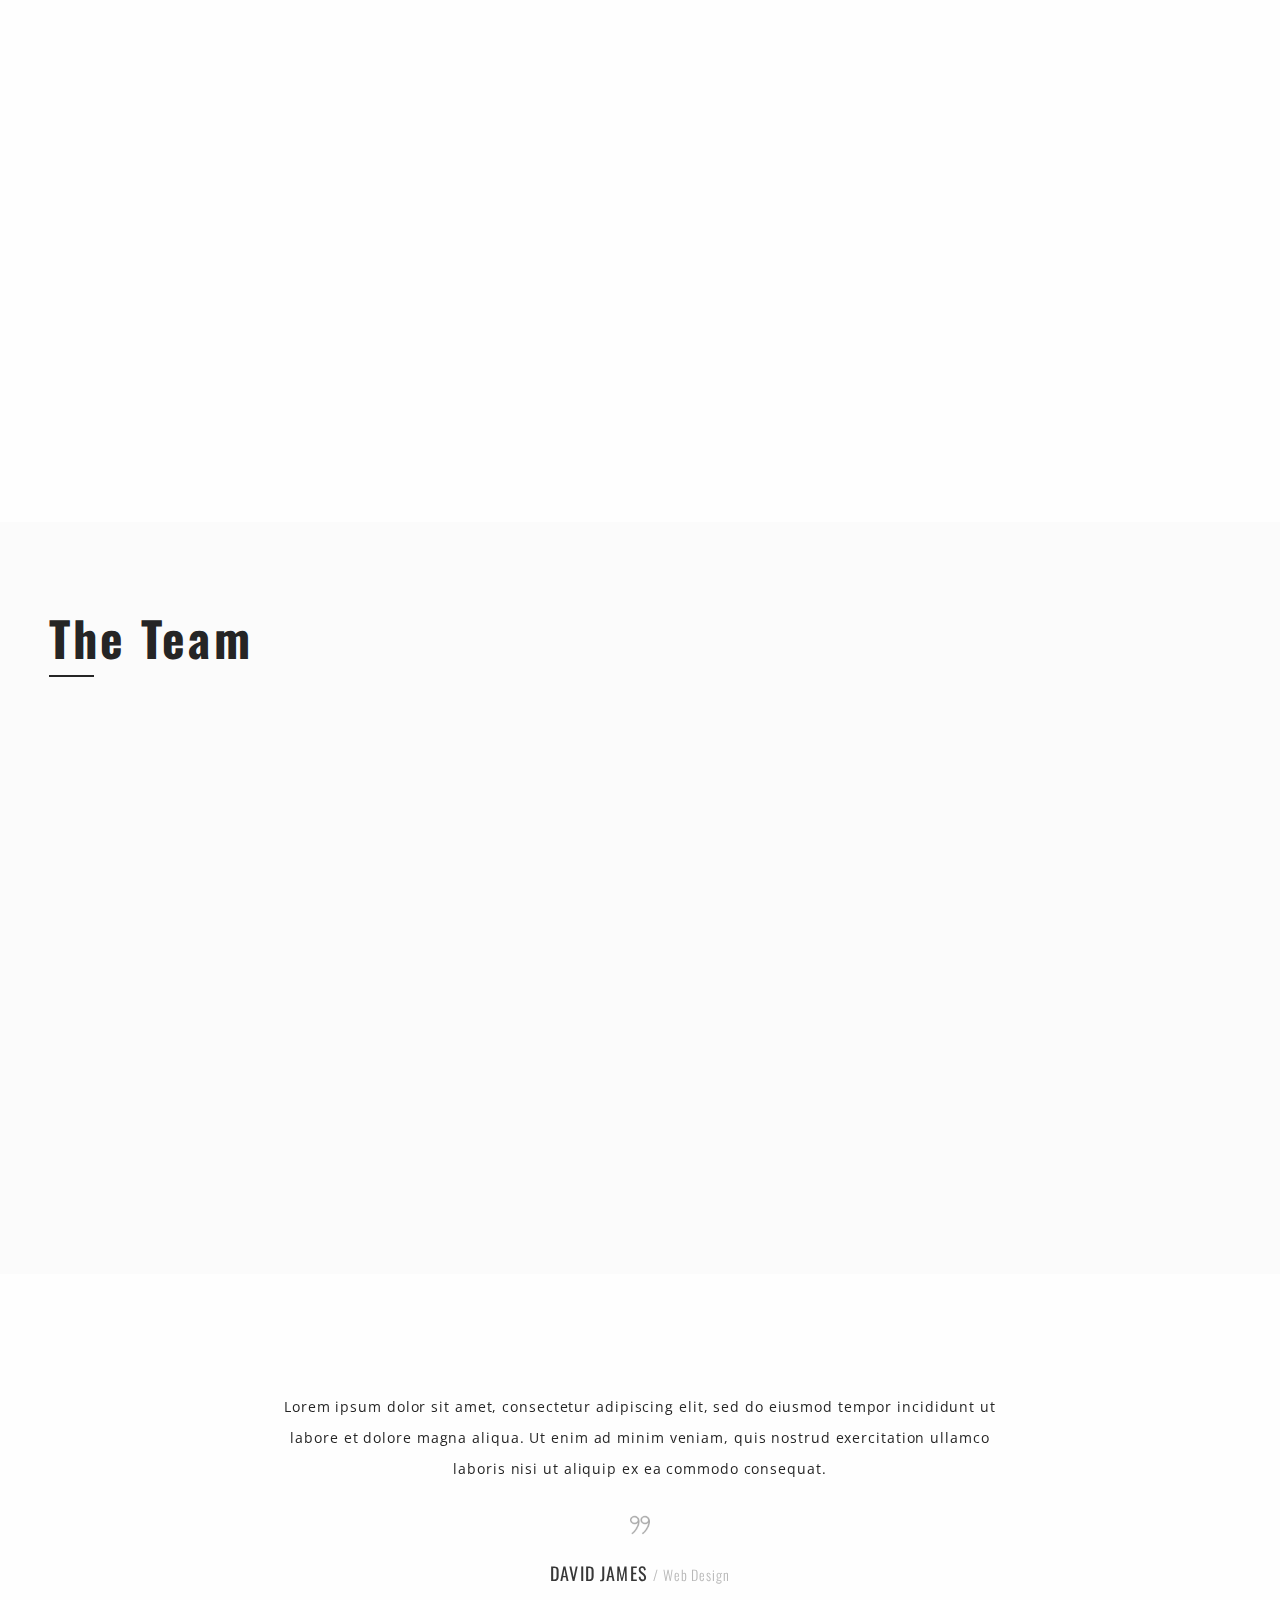
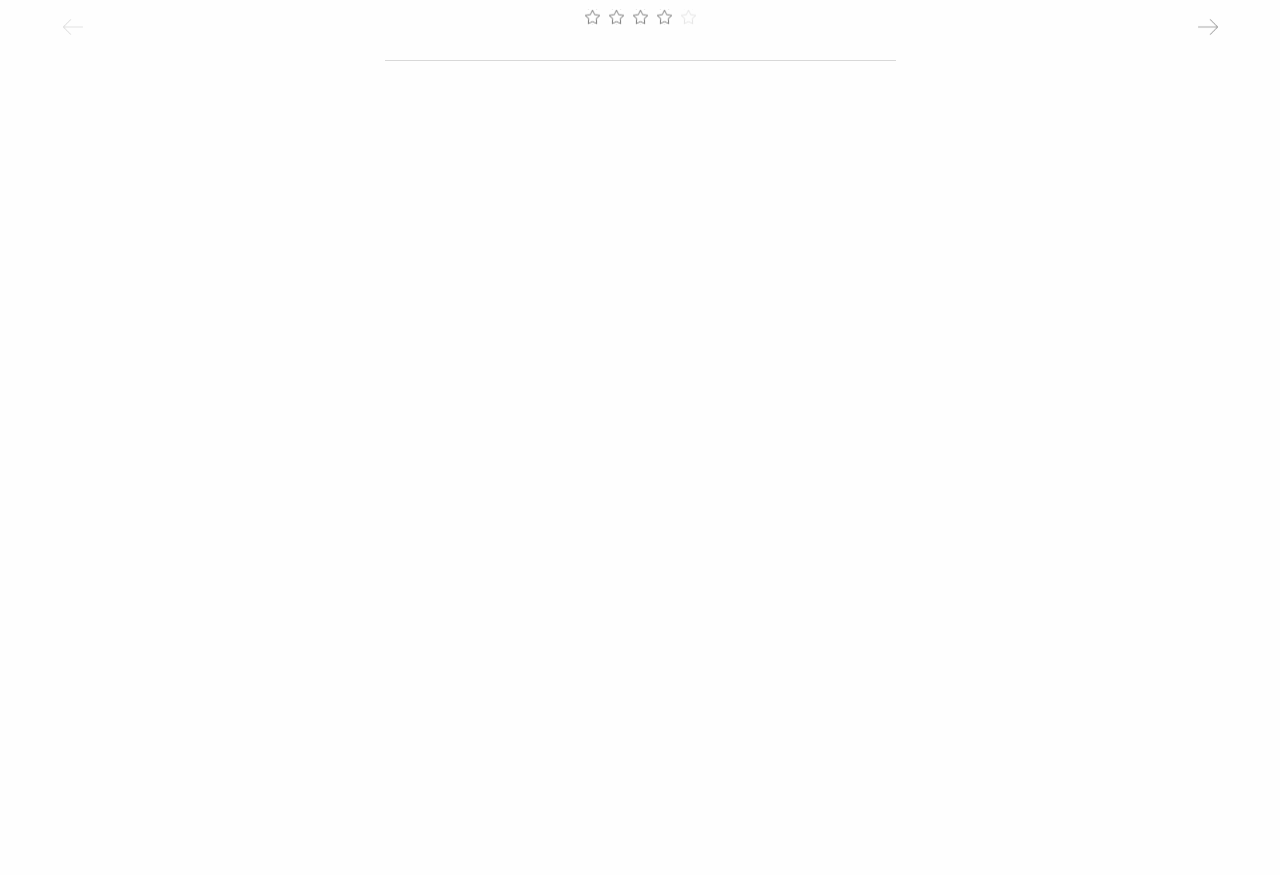
==== commit 85e40428: "Update index.html" ====
--- a/index.html
+++ b/index.html
@@ -23,10 +23,10 @@
 
 			<div class="HeaderLimiter Limiter">
 				<div class="HeaderLimiterLogoAndNav">
-					<p>SQWD</p>
+					<a href="index.html">SQWD</a>
 					<nav class="HeaderLimiterNav">
 						<ul>
-							<li class="Active"><a href="works.html">WORKS</a></li>
+							<li><a href="works.html">WORKS</a></li>
 							<li><a href="about.html">ABOUT</a></li>
 							<li><a href="services.html">SERVICES</a></li>
 							<li><a href="blog.html">BLOG</a></li>
@@ -298,6 +298,7 @@
 				},
 			});
 		</script>
+	</div>
 </body>
 
-</html>+</html>
--- a/CSS/style.css
+++ b/CSS/style.css
@@ -66,86 +66,102 @@
 	font-size: 13px;
 	color: #252525;
 }
-h2 {
-	font-size: 48px;
-	font-weight: 700;
-	letter-spacing: 3.072px;
-}
-.LimiterAll {
-	background: #FEFEFE;
-	display: flex;
-	flex-direction: column;
-	overflow: hidden;
-}
-.Limiter {
-	max-width: 1182px;
-	margin: 0 auto;
-}
-.Header {
-	background: url('../Imgs/Header/Background.jpg') center/cover no-repeat;
-	padding: 74px 10px 19px;
-}
-.Header * {
-	color: #FFF;
-}
-.HeaderLimiter * {
-	opacity: 0;
-	animation: appearence 0.5s linear 0s 1;
-	animation-fill-mode: forwards;
-}
-@keyframes appearence {
-	from {
-		opacity: 0;
-	}
-	to {
-		opacity: 1;
-	}
-}
-.HeaderLimiterLogoAndNav {
-	display: flex;
-	align-items: center;
-	justify-content: space-between;
-	margin-bottom: 15.5vw;
-}
-.HeaderLimiterLogoAndNav p {
-	font-size: 30px;
-	letter-spacing: 2.304px;
-}
-.HeaderLimiterNav {
-	width: 27.944444vw;
-	margin: 0 0 0 auto;
-}
-.HeaderLimiterNav ul {
-	display: flex;
-	justify-content: space-between;
-	padding-right: 15.18px;
-}
-.HeaderLimiterNav ul li a {
-	font-size: 14px;
-	letter-spacing: 1.94px;
-	display: block;
-	width: 123%;
-	text-align: right;
-}
-.HeaderLimiterNav ul li a::after {
-	content: "";
-	display: block;
-	width: 28%;
-	height: 0;
-	border-bottom: 2px solid #4CAF50;
-	margin: 0 0 0 auto;
-	transition: 0.2s;
-}
-.HeaderLimiterNav ul li a:hover::after {
-	width: 100%;
-}
-.HeaderLimiterTitle h1 {
+h1 {
 	text-align: center;
 	font-size: 4vw;
 	font-weight: 500;
 	letter-spacing: 4.608px;
 	margin-bottom: 24.5px;
 	padding: 13px 0;
+}
+h2 {
+	font-size: 48px;
+	font-weight: 700;
+	letter-spacing: 3.072px;
+}
+.HeaderLimiterLogoAndNav > a {
+	font-size: 36px;
+	line-height: 38px;
+	letter-spacing: 2.304px;
+}
+.LimiterAll {
+	min-height: 100%;
+	background: #FEFEFE;
+	display: flex;
+	flex-direction: column;
+	justify-content: space-between;
+	overflow: hidden;
+}
+.Limiter {
+	max-width: 1182px;
+	margin: 0 auto;
+}
+.Header {
+	background: url('../Imgs/Header/Background.jpg') center/cover no-repeat;
+	padding: 74px 10px 19px;
+}
+.Otherpages_Header {
+	padding: 10px;
+}
+.Header * {
+	color: #FFF;
+}
+.HeaderLimiter * {
+	opacity: 0;
+	animation: appearence 0.5s linear 0s 1;
+	animation-fill-mode: forwards;
+}
+@keyframes appearence {
+	from {
+		opacity: 0;
+	}
+	to {
+		opacity: 1;
+	}
+}
+.HeaderLimiterLogoAndNav {
+	display: flex;
+	align-items: center;
+	justify-content: space-between;
+	margin-bottom: 15.5vw;
+}
+.Otherpages_HeaderLimiterLogoAndNav {
+	margin: 0;
+}
+.HeaderLimiterLogoAndNav p {
+	font-size: 30px;
+	letter-spacing: 2.304px;
+}
+.HeaderLimiterNav {
+	width: 27.944444vw;
+	margin: 0 0 0 auto;
+}
+.HeaderLimiterNav ul {
+	display: flex;
+	justify-content: space-between;
+	padding-right: 15.18px;
+}
+.HeaderLimiterNav ul li a {
+	font-size: 14px;
+	letter-spacing: 1.94px;
+	display: block;
+	width: 123%;
+	text-align: right;
+}
+.HeaderLimiterNav ul li a::after {
+	content: "";
+	display: block;
+	width: 28%;
+	height: 0;
+	border-bottom: 2px solid #4CAF50;
+	margin: 0 0 0 auto;
+	transition: 0.2s;
+}
+.HeaderLimiterNav ul li a:hover::after {
+	width: 100%;
+}
+.HeaderLimiterNav .Active a::after {
+	width: 100%;
 }
 .HeaderLimiterTitle h2 {
 	text-align: center;
@@ -218,7 +234,7 @@
 		display: block;
 		margin-bottom: 5.3vw;
 	}
-	.HeaderLimiterLogoAndNav p {
+	.HeaderLimiterLogoAndNav > a {
 		font-size: 4vw;
 		position: absolute;
 		left: 10px;
@@ -259,7 +275,7 @@
 	padding: 8.27777vw 10px 6.5vw;
 }
 .WeAreLimiterBody {
-	background: url('/Imgs/WeAre/Face.jpg') 17.93% 0/309px no-repeat,
+	background: url('../Imgs/WeAre/Face.jpg') 17.93% 0/309px no-repeat,
 		url('../Imgs/WeAre/GreenBox.svg') 403px 62px/309px 418px no-repeat,
 		url('../Imgs/WeAre/Man.jpg') 632px 168px/309px 391px no-repeat;
 	padding: 0 0 82px 0;
@@ -312,13 +328,13 @@
 }
 @media (max-width: 1024px) {
 	.WeAreLimiterBody {
-		background: url('/Imgs/WeAre/Face.jpg') 154.5px 0/309px no-repeat,
+		background: url('../Imgs/WeAre/Face.jpg') 154.5px 0/309px no-repeat,
 			url('../Imgs/WeAre/Man.jpg') 463.5px 168px/309px 391px no-repeat;
 	}
 }
 @media (max-width: 768px) {
 	.WeAreLimiterBody {
-		background: url('/Imgs/WeAre/Face.jpg') center/309px no-repeat;
+		background: url('../Imgs/WeAre/Face.jpg') center/309px no-repeat;
 	}
 }
 @media (max-width: 600px) {
@@ -330,7 +346,7 @@
 /*Services*/
 .Services {
 	background: #FBFBFB;
-	padding: 7.16666vw 5px 7.555555vw;
+	padding: 7.16666vw 10px 7.555555vw;
 }
 .ServicesLimiter {
 	max-width: 1171px;
@@ -453,6 +469,9 @@
 .Works {
 	padding: 8.1111111vw 10px 9.6111111vw;
 }
+.Works_Works {
+	padding-bottom: 0;
+}
 .Works h3 {
 	font-size: 48px;
 	font-weight: 300;
@@ -634,6 +653,12 @@
 		background: #C2C2C2;
 		padding: 7px 20px;
 		border-radius: 15px;
+	}
+	.Works_Works {
+		padding: 70px 10px 30px;
+	}
+	.WorksLimiterFlex .Works_WorksLimiterFlexLeftHead {
+		padding: 10px 5px 50px;
 	}
 }
 @media (max-width: 768px) {
@@ -686,7 +711,7 @@
 /*Team*/
 .Team {
 	background: #FBFBFB;
-	padding: 7.166667vw 4px 9.2777778vw;
+	padding: 7.166667vw 10px 9.2777778vw;
 }
 .Team h2 {
 	margin-bottom: 4.11111vw;
@@ -711,6 +736,7 @@
 	position: relative;
 	background-position: center center;
 	background-size: cover;
+	overflow: hidden;
 }
 .TeamLimiterFlex > div:nth-child(2) {
 	margin: 14px 28px;
@@ -749,8 +775,8 @@
 }
 .TeamLimiterFlexTom:hover p, .TeamLimiterFlexTim:hover p, .TeamLimiterFlexMichael:hover .TeamLimiterFlexMichaelTextarea {
 	top: 0;
+	opacity: 0.6;
 	height: 100%;
-	opacity: 0.6;
 }
 .TeamLimiterFlexMichaelTextarea h3 {
 	margin-bottom: 16.9px;
@@ -786,8 +812,21 @@
 }
 /*--TheTeam--*/
 /*David*/
+.About_David {
+	opacity: 0;
+	animation: appearenceDavid 0.5s linear 0s 1;
+	animation-fill-mode: forwards;
+}
+@keyframes appearenceDavid {
+	from {
+		opacity: 0;
+	}
+	to {
+		opacity: 1;
+	}
+}
 .David {
-	padding: 117px 5px 129px;
+	padding: 117px 10px 129px;
 }
 .DavidLimiter::after {
 	content: '';
@@ -836,9 +875,8 @@
 	background: #FFF;
 	border-radius: 50%;
 }
-.swiper-button-next:after, .swiper-rtl .swiper-button-prev:after::after {
-	content: '';
-	display: none;
+.DavidLimiterSlider button {
+	position: relative;
 }
 .swiper-button-next:after, .swiper-button-prev:after {
 	content: '';
@@ -857,7 +895,19 @@
 	align-items: center;
 }
 .DavidLimiterSlider button {
-	background: #FFF;
+	background: transparent;
+}
+@media (max-width: 768px) {
+	.DavidLimiterSlider {
+		justify-content: center;
+	}
+	.DavidLimiterSlider button {
+		margin: 10px 13vw 0;
+		background: #70BF73;
+		border-radius: 50%;
+		width: 40px;
+		height: 40px;
+	}
 }
 /*--David--*/
 /*Contact*/
@@ -872,6 +922,7 @@
 	flex-direction: column;
 	align-items: center;
 	justify-content: center;
+	padding: 0 10px;
 }
 .ContactLimiterFlex img {
 	width: 25px;
@@ -923,10 +974,12 @@
 /*--Contact--*/
 /*Footer*/
 .Footer {
-	justify-self: flex-end;
 	background: #2E2E2E;
-	padding: 142px 0 0;
+	padding: 142px 10px 0;
 	text-align: center;
+}
+.Otherpages_Footer {
+	padding: 20px 0 0;
 }
 .FooterInfo {
 	display: flex;
@@ -960,8 +1013,11 @@
 .FooterLinks a:hover img {
 	opacity: 1;
 }
+.Otherpages_FooterLinks {
+	margin-bottom: 10px;
+}
 .FooterCopyright {
 	background: #252525;
 	padding: 21px 0 20px;
 	text-align: center;
-}+}
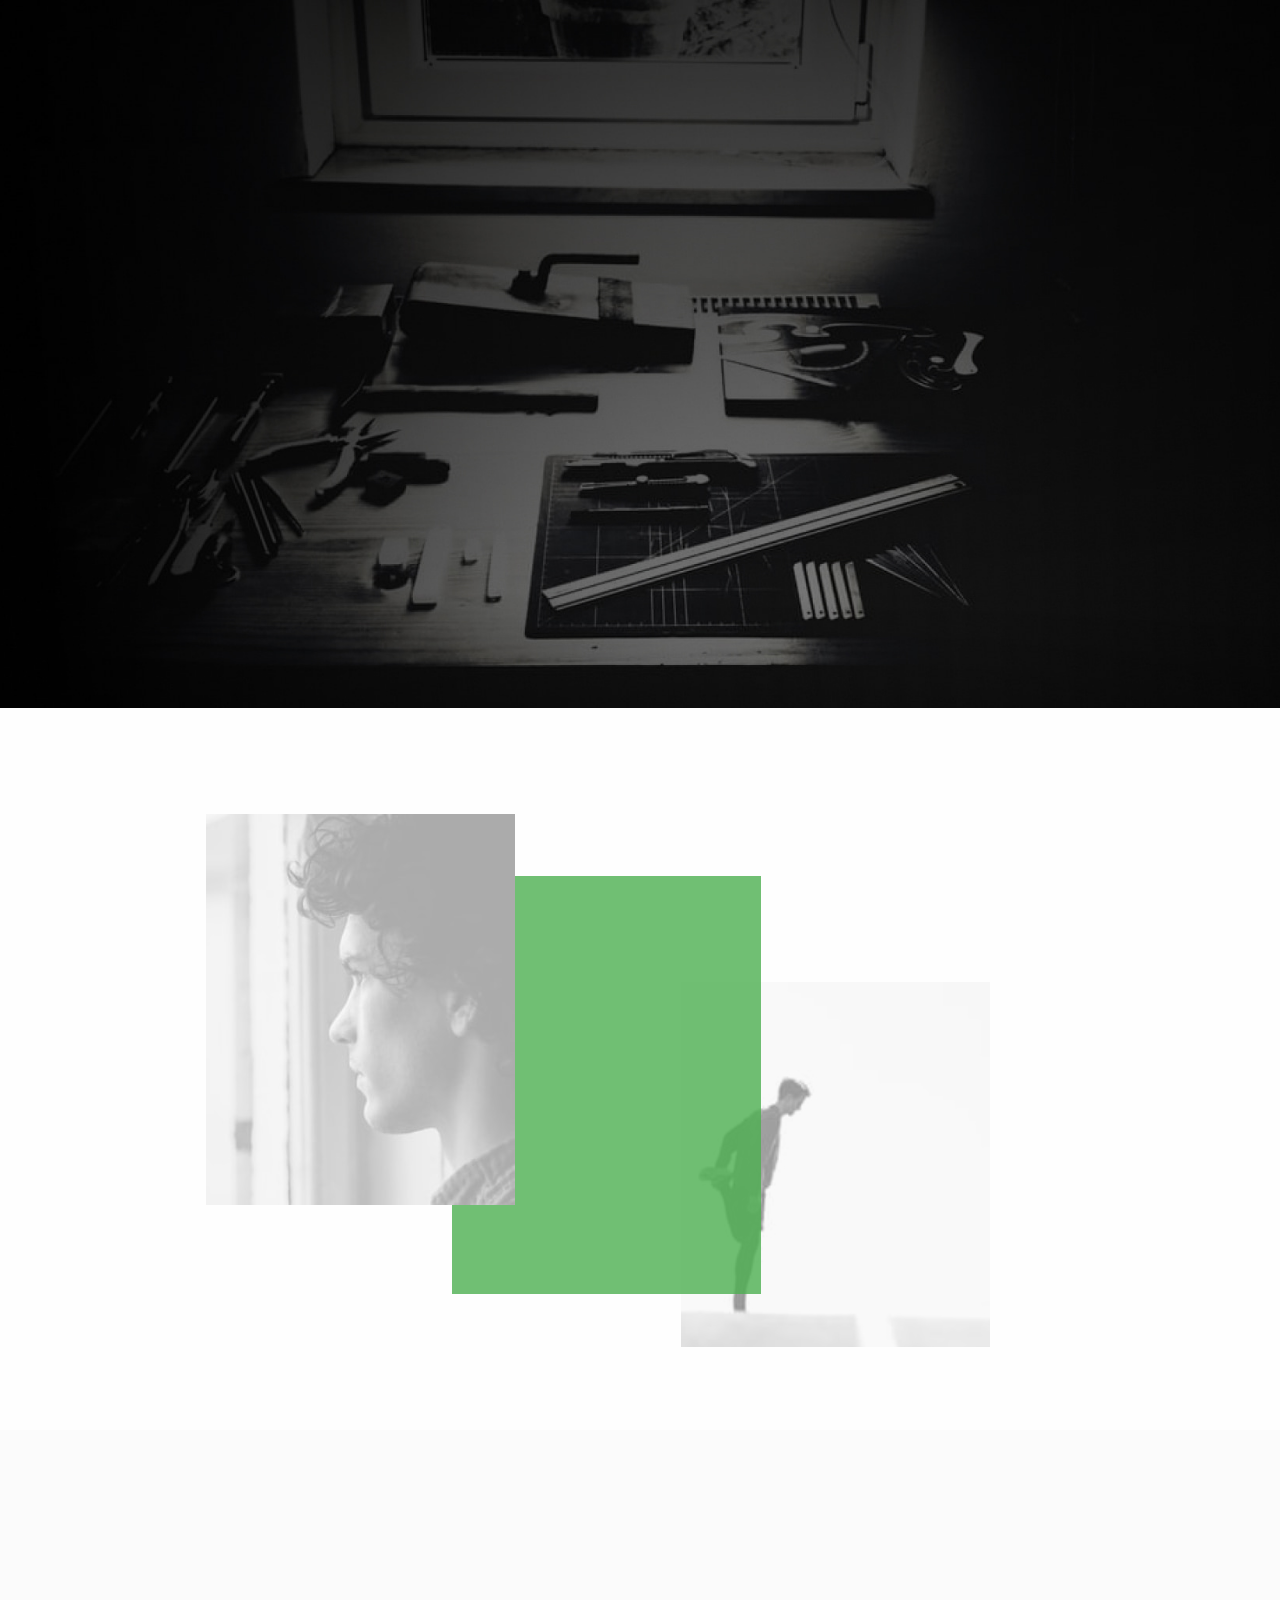
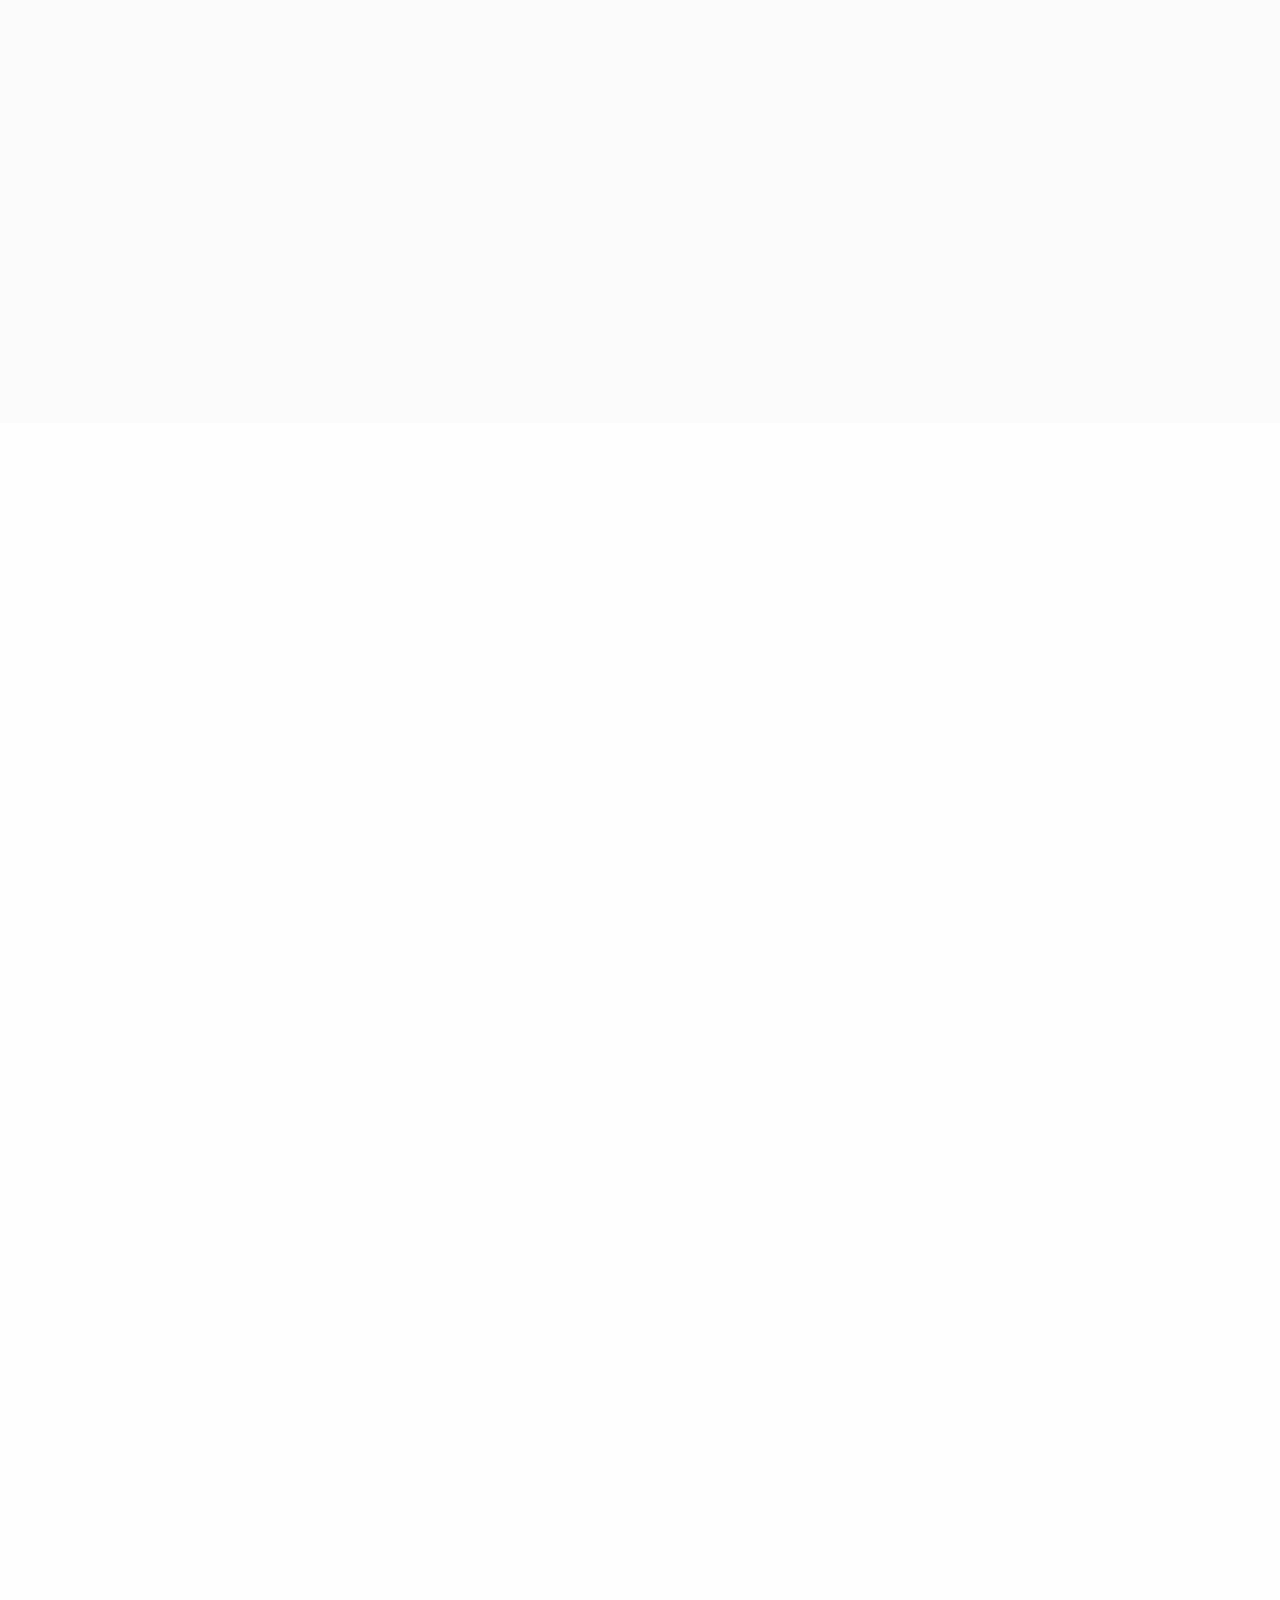
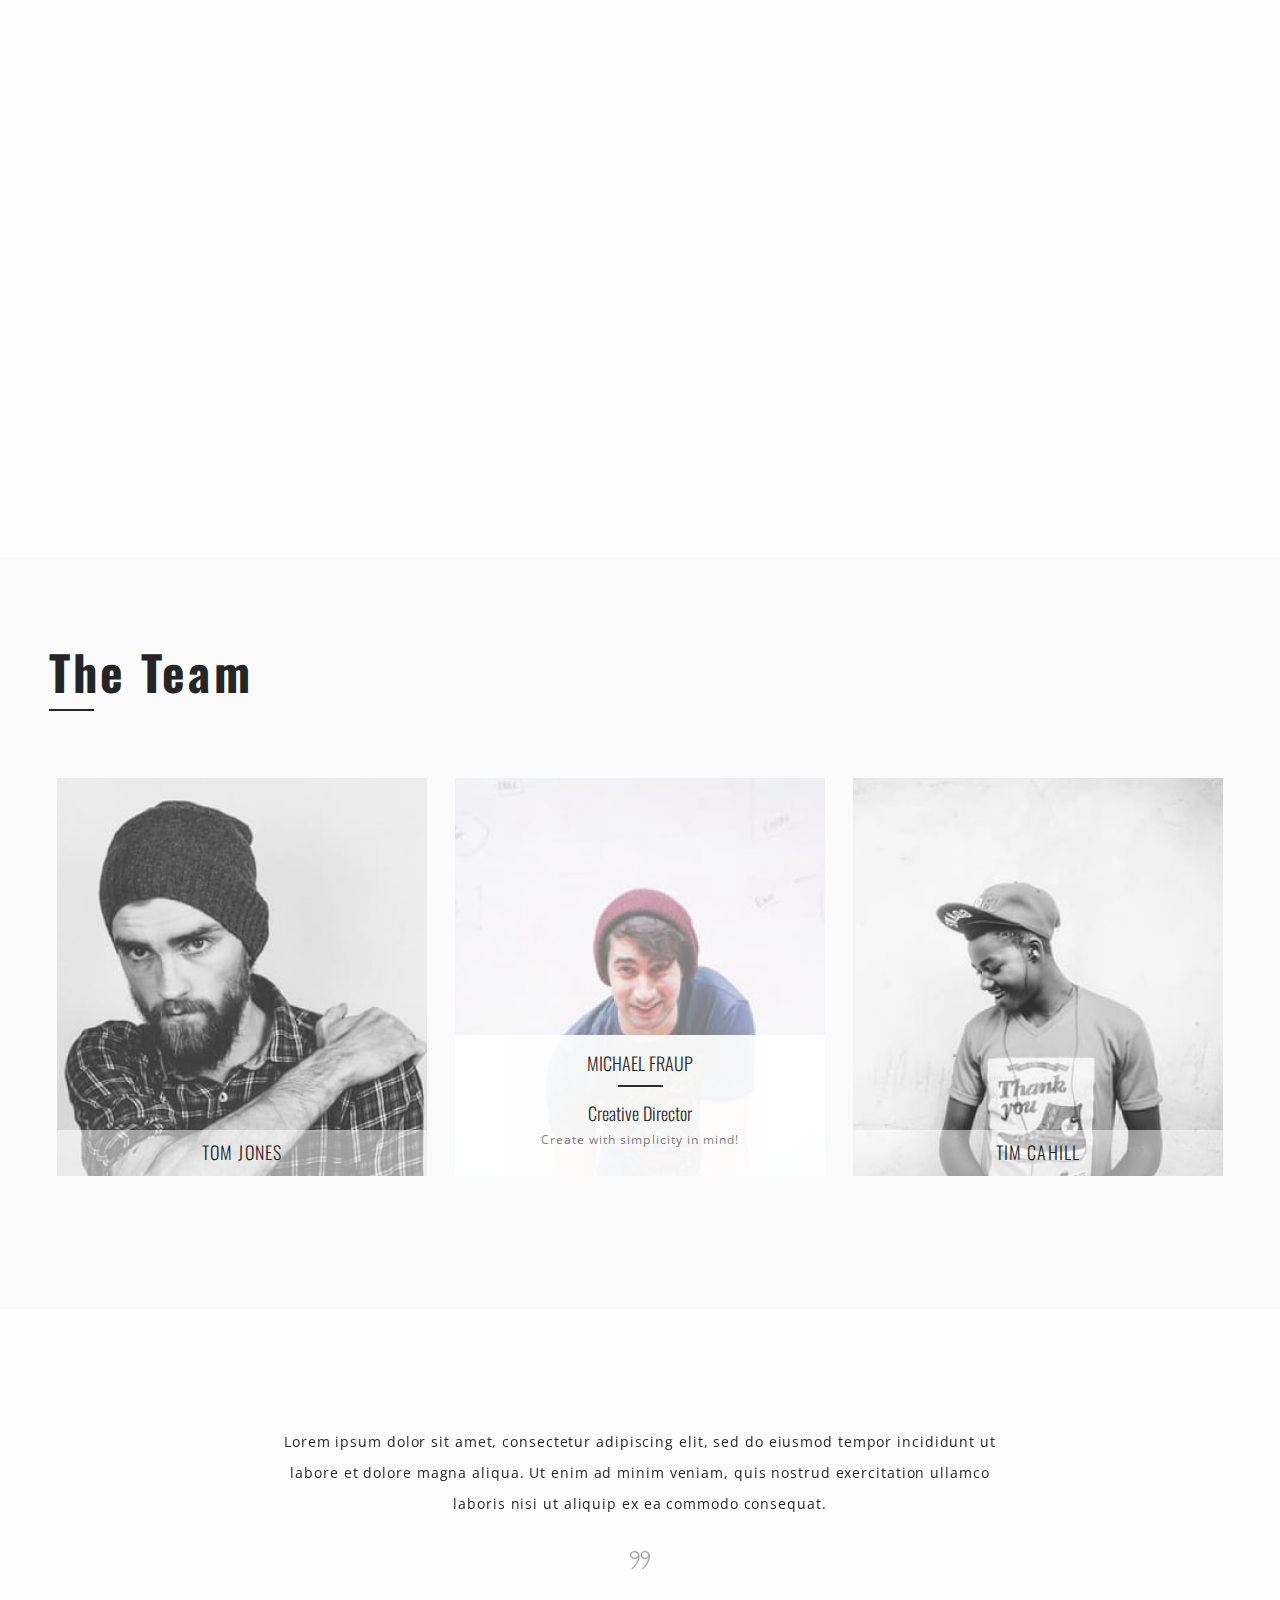
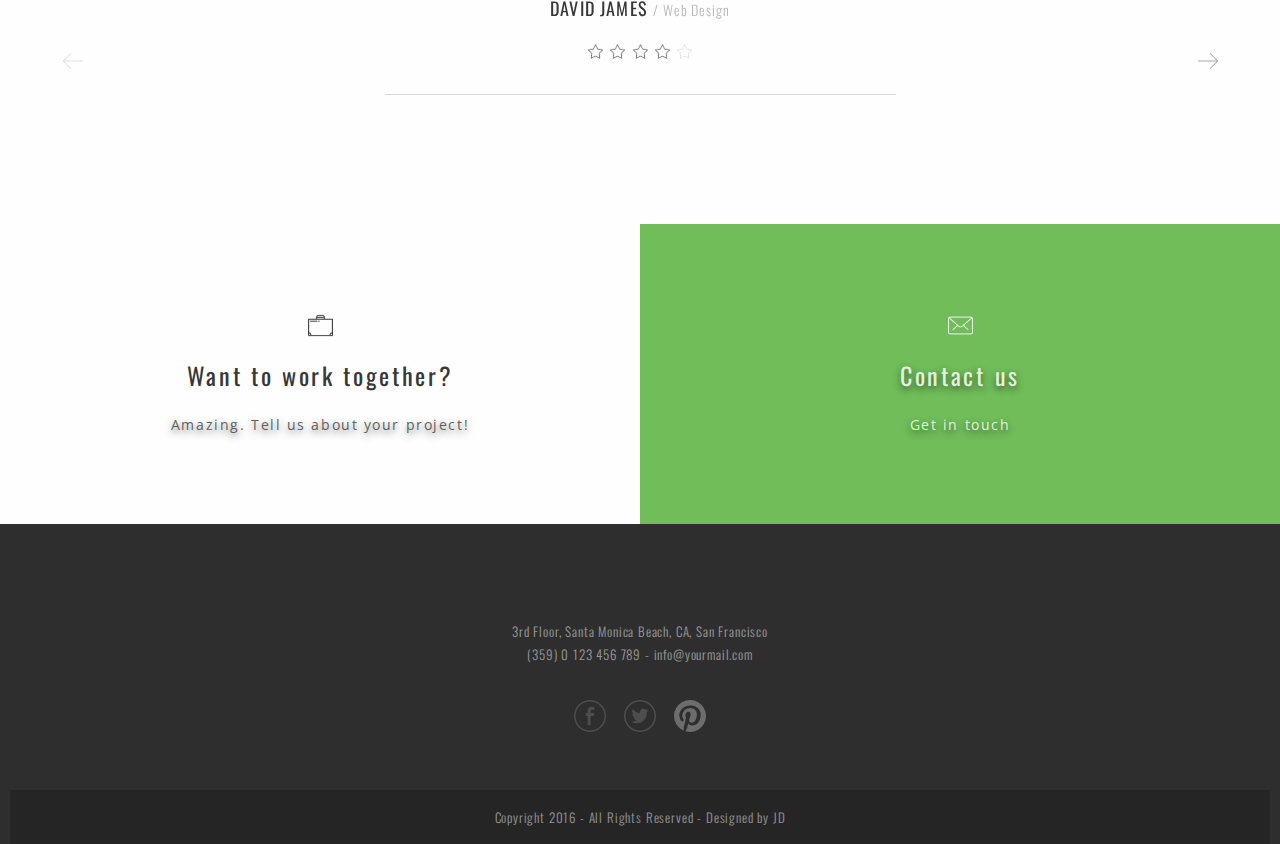
==== commit af5b5240: "Update index.html" ====
--- a/index.html
+++ b/index.html
@@ -14,12 +14,13 @@
 		rel="stylesheet">
 	<link href="https://unpkg.com/aos@2.3.1/dist/aos.css" rel="stylesheet">
 	<link rel="stylesheet" href="https://cdn.jsdelivr.net/npm/swiper@9/swiper-bundle.min.css">
+	<link rel="icon" type="image/x-icon" href="Imgs/hedgehog56.png">
 </head>
 
 <body>
 	<div class="LimiterAll">
 
-		<header class="Header">
+		<header class="Header headerAllAnimation">
 
 			<div class="HeaderLimiter Limiter">
 				<div class="HeaderLimiterLogoAndNav">
@@ -41,9 +42,9 @@
 				</div>
 
 				<div class="HeaderLimiterSlider">
-					<button onclick="#" class="HeaderLimiterSliderActive">01</button>
-					<button onclick="#">02</button>
-					<button onclick="#">03</button>
+					<button onclick="firstBackgroundF()" class="HeaderLimiterSliderBtn">01</button>
+					<button onclick="firstBackgroundS()" class="HeaderLimiterSliderBtn">02</button>
+					<button onclick="firstBackgroundTh()" class="HeaderLimiterSliderBtn">03</button>
 				</div>
 			</div>
 
@@ -108,30 +109,30 @@
 			</div>
 		</section>
 
-		<section class="Works">
+		<section class="Works" data-aos="fade-up">
 			<div class="WorksLimiter Limiter">
 				<div class="WorksLimiterFlex">
 					<div class="WorksLimiterFlexLeft">
 
 						<div class="WorksLimiterFlexLeftHead">
 							<h2>Latest Works</h2>
-							<div class="WorksLimiterFlexLeftHeadLinks">
-								<a target="_blank" class="WorksLimiterFlexLeftHeadLinksActive" href="Index.html">ALL</a>
-								<a target="_blank" href="Index.html">WEB DESIGN</a>
-								<a target="_blank" href="Index.html">BRANDING</a>
-								<a target="_blank" href="Index.html">PHOTOGRAPHY</a>
-								<a target="_blank" href="Index.html">ILLUSTRATION</a>
+							<div class="WorksLimiterFlexLeftHeadFilter">
+								<button class="worksFilterBtn worksButtonActive" data-f="all">ALL</button>
+								<button class="worksFilterBtn" data-f="webDesign">WEB DESIGN</button>
+								<button class="worksFilterBtn" data-f="branding">BRANDING</button>
+								<button class="worksFilterBtn" data-f="photography">PHOTOGRAPHY</button>
+								<button class="worksFilterBtn" data-f="illustration">ILLUSTRATION</button>
 							</div>
 						</div>
 
-						<div class="WorksLimiterFlexLeftKitty" data-aos="fade-right">
+						<div class="WorksLimiterFlexLeftKitty webDesign box">
 							<h3>A KITTEN’S LIFE</h3>
 							<h4>Photography</h4>
 							<p>Lorem ipsum dolor sit amet, consectetur adipiscing elit.</p>
 							<a target="_blank" href="Index.html">READ MORE</a>
 						</div>
 
-						<div class="WorksLimiterFlexLeftApple" data-aos="fade-right">
+						<div class="WorksLimiterFlexLeftApple branding box">
 							<h3>APPLE’s LOST MAGIC</h3>
 							<h4>Photography</h4>
 							<p>Lorem ipsum dolor sit amet, consectetur adipiscing elit.</p>
@@ -140,20 +141,20 @@
 					</div>
 					<div class="WorksLimiterFlexRight">
 
-						<div class="WorksLimiterFlexRightCam" data-aos="fade-left">
+						<div class="WorksLimiterFlexRightCam photography box">
 							<h3>100 YEARS PHOTOGRAPHY</h3>
 							<h4>Photography</h4>
 							<p>Lorem ipsum dolor sit amet, consectetur adipiscing elit.</p>
 						</div>
 
-						<div class="WorksLimiterFlexRightMac" data-aos="fade-left">
+						<div class="WorksLimiterFlexRightMac illustration box">
 							<h3>GROOVEMADE PRODUCTS FOR MAC</h3>
 							<h4>Photography</h4>
 							<p>Lorem ipsum dolor sit amet, consectetur adipiscing elit.</p>
 						</div>
 
 						<div class="WorksLimiterFlexRightLink">
-							<a target="_blank" href="Index.html" data-aos="fade-left">view more</a>
+							<a target="_blank" href="Index.html">view more</a>
 						</div>
 
 					</div>
@@ -166,11 +167,11 @@
 			<div class="TeamLimiter Limiter">
 				<h2>The Team</h2>
 				<div class="TeamLimiterFlex">
-					<div class="TeamLimiterFlexTom" data-aos="fade-up">
+					<div class="TeamLimiterFlexTom">
 						<p>TOM JONES</p>
 					</div>
 
-					<div class="TeamLimiterFlexMichael" data-aos="fade-down">
+					<div class="TeamLimiterFlexMichael">
 						<div class="TeamLimiterFlexMichaelTextarea">
 							<h3>MICHAEL FRAUP</h3>
 							<h4>Creative Director</h4>
@@ -178,7 +179,7 @@
 						</div>
 					</div>
 
-					<div class="TeamLimiterFlexTim" data-aos="fade-left">
+					<div class="TeamLimiterFlexTim">
 						<p>TIM CAHILL</p>
 					</div>
 				</div>
@@ -199,12 +200,12 @@
 							consequat. </p>
 						<div class="DavidLimiterImg"><img src="Imgs/David/quote-hand-drawn-symbol.svg" alt="99"></div>
 						<p class="DavidLimiterLink">DAVID JAMES <a target="_blank" href="https://djgd.co.uk/">/ Web Design</a></p>
-						<div class="DavidLimiterStars">
-							<button><img src="Imgs/David/star.svg" alt="star"></button>
-							<button><img src="Imgs/David/star.svg" alt="star"></button>
-							<button><img src="Imgs/David/star.svg" alt="star"></button>
-							<button><img src="Imgs/David/star.svg" alt="star"></button>
-							<button><img src="Imgs/David/star.svg" alt="star"></button>
+						<div class="DavidLimiterStars" data-totalRatingBtn="4">
+							<button class="DavidLimiterStarsButton" data-ratingBtn="5"></button>
+							<button class="DavidLimiterStarsButton" data-ratingBtn="4"></button>
+							<button class="DavidLimiterStarsButton" data-ratingBtn="3"></button>
+							<button class="DavidLimiterStarsButton" data-ratingBtn="2"></button>
+							<button class="DavidLimiterStarsButton" data-ratingBtn="1"></button>
 						</div>
 					</div>
 					<div class="swiper-slide">
@@ -217,11 +218,11 @@
 						<div class="DavidLimiterImg"><img src="Imgs/David/quote-hand-drawn-symbol.svg" alt="99"></div>
 						<p class="DavidLimiterLink">DAVID JAMES <a target="_blank" href="https://djgd.co.uk/">/ Web Design</a></p>
 						<div class="DavidLimiterStars">
-							<button><img src="Imgs/David/star.svg" alt="star"></button>
-							<button><img src="Imgs/David/star.svg" alt="star"></button>
-							<button><img src="Imgs/David/star.svg" alt="star"></button>
-							<button><img src="Imgs/David/star.svg" alt="star"></button>
-							<button><img src="Imgs/David/star.svg" alt="star"></button>
+							<button class="DavidLimiterStarsButton" data-ratingBtn="5"></button>
+							<button class="DavidLimiterStarsButton" data-ratingBtn="4"></button>
+							<button class="DavidLimiterStarsButton" data-ratingBtn="3"></button>
+							<button class="DavidLimiterStarsButton" data-ratingBtn="2"></button>
+							<button class="DavidLimiterStarsButton" data-ratingBtn="1"></button>
 						</div>
 					</div>
 					<div class="swiper-slide">
@@ -234,11 +235,11 @@
 						<div class="DavidLimiterImg"><img src="Imgs/David/quote-hand-drawn-symbol.svg" alt="99"></div>
 						<p class="DavidLimiterLink">DAVID JAMES <a target="_blank" href="https://djgd.co.uk/">/ Web Design</a></p>
 						<div class="DavidLimiterStars">
-							<button><img src="Imgs/David/star.svg" alt="star"></button>
-							<button><img src="Imgs/David/star.svg" alt="star"></button>
-							<button><img src="Imgs/David/star.svg" alt="star"></button>
-							<button><img src="Imgs/David/star.svg" alt="star"></button>
-							<button><img src="Imgs/David/star.svg" alt="star"></button>
+							<button class="DavidLimiterStarsButton" data-ratingBtn="5"></button>
+							<button class="DavidLimiterStarsButton" data-ratingBtn="4"></button>
+							<button class="DavidLimiterStarsButton" data-ratingBtn="3"></button>
+							<button class="DavidLimiterStarsButton" data-ratingBtn="2"></button>
+							<button class="DavidLimiterStarsButton" data-ratingBtn="1"></button>
 						</div>
 					</div>
 				</div>
@@ -251,12 +252,12 @@
 
 		<section class="Contact">
 			<div class="ContactLimiter ContactLimiterFlex">
-				<div class="ContactLimiterFlexLeft" data-aos="fade-right">
+				<div class="ContactLimiterFlexLeft">
 					<img src="Imgs/Contact/briefcase.svg" alt="briefcase">
 					<h3>Want to work together?</h3>
 					<button class="ContactLimiterFlexBigbtn" onclick="#">Amazing. Tell us about your project!</button>
 				</div>
-				<div class="ContactLimiterFlexRight" data-aos="fade-left">
+				<div class="ContactLimiterFlexRight">
 					<img src="Imgs/Contact/mail.svg" alt="mail">
 					<button class="ContactLimiterFlexLiketitle" onclick="#">Contact us</button>
 					<button class="ContactLimiterFlexBigbtn" onclick="#">Get in touch</button>
@@ -264,7 +265,7 @@
 			</div>
 		</section>
 
-		<footer class="Footer" data-aos="fade-up">
+		<footer class="Footer">
 			<div class="FooterInfo">
 				<p class="FooterAdress">3rd Floor, Santa Monica Beach, CA, San Francisco</p>
 				<p class="FooterMailAdress">(359) 0 123 456 789 - info@yourmail.com</p>
@@ -298,6 +299,7 @@
 				},
 			});
 		</script>
+		<script src="JS/mainScript.js"></script>
 	</div>
 </body>
 
--- a/CSS/style.css
+++ b/CSS/style.css
@@ -97,19 +97,38 @@
 	margin: 0 auto;
 }
 .Header {
-	background: url('../Imgs/Header/Background.jpg') center/cover no-repeat;
+	background-image: url('../Imgs/Header/Background.jpg');
+	background-position: center center;
+	background-size: cover;
+	background-repeat: no-repeat;
 	padding: 74px 10px 19px;
 }
+.headerAllAnimation {
+	transition: 0.6s;
+}
+.HeaderBg2 {
+	background-image: url('../Imgs/Header/Background2.jpg');
+	background-position: center center;
+	background-size: cover;
+	background-repeat: no-repeat;
+	padding: 74px 10px 19px;
+}
+.HeaderBg3 {
+	background-image: url('../Imgs/Header/Background3.jpg');
+	background-position: center center;
+	background-size: cover;
+	background-repeat: no-repeat;
+	padding: 74px 10px 19px;
+}
+
 .Otherpages_Header {
 	padding: 10px;
-}
-.Header * {
-	color: #FFF;
 }
 .HeaderLimiter * {
 	opacity: 0;
 	animation: appearence 0.5s linear 0s 1;
 	animation-fill-mode: forwards;
+	color: #FFF;
 }
 @keyframes appearence {
 	from {
@@ -123,7 +142,7 @@
 	display: flex;
 	align-items: center;
 	justify-content: space-between;
-	margin-bottom: 15.5vw;
+	margin-bottom: min(15.5vw, 250px);
 }
 .Otherpages_HeaderLimiterLogoAndNav {
 	margin: 0;
@@ -183,7 +202,7 @@
 	font-weight: 700;
 	letter-spacing: 1.152px;
 	background: transparent;
-	transition: 0.1s ease-in-out;
+	transition: 0.1s;
 	margin-top: 17.9166666vw;
 }
 .HeaderLimiterSlider button:hover {
@@ -273,6 +292,7 @@
 /*WeAre*/
 .WeAre {
 	padding: 8.27777vw 10px 6.5vw;
+	animation: appearence 0.5s linear 0s 1;
 }
 .WeAreLimiterBody {
 	background: url('../Imgs/WeAre/Face.jpg') 17.93% 0/309px no-repeat,
@@ -496,11 +516,11 @@
 .WorksLimiterFlex {
 	display: flex;
 }
-.WorksLimiterFlex a {
-	padding: 1.5px 10px;
+.WorksLimiterFlex a, .WorksLimiterFlex button {
+	padding: 5px 15px;
 	transition: 0.3s;
 }
-.WorksLimiterFlex a:hover {
+.WorksLimiterFlex a:hover, .WorksLimiterFlex button:hover {
 	background: #AAA;
 	border-radius: 15px;
 	text-decoration: none;
@@ -523,21 +543,58 @@
 	background: #252525;
 	margin: 30px 0 51px;
 }
-.WorksLimiterFlexLeftHeadLinks {
+.WorksLimiterFlexLeftHeadFilter {
 	display: flex;
 	justify-content: space-between;
 }
-.WorksLimiterFlexLeftHeadLinks a {
+.WorksLimiterFlexLeftHeadFilter button {
 	font-family: 'Open Sans';
 	line-height: 15px;
 	letter-spacing: 0.83px;
+	background: transparent;
+}
+.worksFilterBtn {
 	opacity: 0.3;
 }
-.WorksLimiterFlexLeftHeadLinks .WorksLimiterFlexLeftHeadLinksActive {
+.worksFilterBtn:hover {
 	opacity: 1;
 }
-.WorksLimiterFlexLeftHeadLinks a:hover {
+.worksButtonActive {
 	opacity: 1;
+	color: #252525;
+}
+.WorksScriptHide {
+	animation: hideFilter 0.5s ease-in-out;
+	animation-fill-mode: forwards;
+}
+@keyframes hideFilter {
+	0% {
+		padding: 14.888888vw 0 7.6111111vw;
+		width: 100%;
+		height: auto;
+	}
+	100% {
+		width: 0;
+		height: 0;
+		padding: 0;
+		overflow: hidden;
+	}
+}
+.WorksScriptAppear {
+	animation: appearFilter 0.5s ease-in-out;
+	animation-fill-mode: forwards;
+}
+@keyframes appearFilter {
+	0% {
+		width: 0;
+		height: 0;
+		padding: 0;
+	}
+	100% {
+		padding: 14.888888vw 0 7.6111111vw;
+		width: 100%;
+		height: auto;
+	}
 }
 .WorksLimiterFlexLeft h4 {
 	padding-left: 29.441624%;
@@ -568,11 +625,12 @@
 .WorksLimiterFlexLeftApple {
 	background: url('../Imgs/LatestWorks/NoteBook.jpg');
 	background-position: 0 0;
-	padding: 14.888888vw 0 5.4444444vw;
+	padding: 14.888888vw 0 7.6111111vw;
+	;
 }
 .WorksLimiterFlexLeftApple h3 {
 	width: 240px;
-	margin: 0 -19px 3.166667vw auto;
+	margin: 0 0 3.166667vw auto;
 }
 .WorksLimiterFlexLeftApple h4 {
 	margin-bottom: 1.111111vw;
@@ -590,7 +648,7 @@
 	text-align: right;
 }
 .WorksLimiterFlexRightCam {
-	padding: 14.555556vw 0 9.611111vw;
+	padding: 14.888888vw 0 7.6111111vw;
 	background: url('../Imgs/LatestWorks/Cam.jpg');
 	background-position: top right;
 }
@@ -599,7 +657,7 @@
 	margin-bottom: 3.555556vw;
 }
 .WorksLimiterFlexRightMac {
-	padding: 14.77778vw 0 173px;
+	padding: 14.77778vw 0 341px;
 	background: url('../Imgs/LatestWorks/AppleMac.jpg');
 	background-position: top right;
 }
@@ -608,20 +666,36 @@
 	margin-bottom: 3.5vw;
 }
 .WorksLimiterFlexRightLink {
-	height: 168px;
-	position: relative;
-}
-.WorksLimiterFlexRightLink a {
-	position: absolute;
-	bottom: 0;
-	right: 0;
+	width: 90px;
+	margin: 0 0 0 auto;
+}
+.linkHide {
+	display: none;
+}
+.WorksLimiterFlexRight .WorksLimiterFlexRightLink a {
+	padding: 4px 0 6px;
+	text-align: center;
+	display: block;
+	width: 100%;
 	letter-spacing: 2px;
 }
-.WorksLimiterFlexRight .WorksLimiterFlexRightLink a {
-	padding: 5px 10px;
-	transition: 0.3s;
-}
 @media (max-width: 1024px) {
+	.WorksLimiterFlex a, .WorksLimiterFlex button {
+		background: #AAA;
+		border-radius: 15px;
+		text-decoration: none;
+	}
+	.WorksLimiterFlex a:hover, .WorksLimiterFlex button:hover {
+		background: #AAA;
+		border-radius: 15px;
+		text-decoration: none;
+	}
+	.WorksLimiterFlexLeftHeadFilter button {
+		opacity: 0.3;
+	}
+	.WorksLimiterFlexLeftHeadFilter button:hover {
+		opacity: 0.3;
+	}
 	.WorksLimiterFlex {
 		flex-direction: column;
 		align-items: center;
@@ -629,13 +703,17 @@
 	.WorksLimiterFlex > div {
 		width: 70%;
 	}
-	.WorksLimiterFlex h4, .WorksLimiterFlex p, .WorksLimiterFlexLeftKitty a, .WorksLimiterFlexRightLink a {
+	.WorksLimiterFlex h4, .WorksLimiterFlex p, .WorksLimiterFlexLeftKitty a {
+		display: block;
+		width: 100%;
+		padding: 0;
+		margin: 0 auto 5.870841%;
 		color: #2E2E2E;
 		text-align: center;
-		padding: 0;
-		margin: 0 0 5.870841%;
-		display: block;
-		width: 100%;
+	}
+	.WorksLimiterFlexLeftKitty a {
+		padding: 5px 0;
+		width: 100px;
 	}
 	.WorksLimiterFlex > div > div {
 		padding: 150px 0 70px;
@@ -644,21 +722,21 @@
 	.WorksLimiterFlex .WorksLimiterFlexLeft .WorksLimiterFlexLeftKitty {
 		padding-top: 106px;
 	}
-	.WorksLimiterFlexLeftHeadLinks {
+	.WorksLimiterFlexLeftHeadFilter {
 		flex-wrap: wrap;
 		justify-content: center;
 	}
-	.WorksLimiterFlexLeftHeadLinks a {
+	.WorksLimiterFlexLeftHeadFilter button {
 		margin: 5px 10px;
 		background: #C2C2C2;
 		padding: 7px 20px;
 		border-radius: 15px;
 	}
-	.Works_Works {
-		padding: 70px 10px 30px;
-	}
 	.WorksLimiterFlex .Works_WorksLimiterFlexLeftHead {
 		padding: 10px 5px 50px;
+	}
+	.WorksLimiterFlexRightLink {
+		margin: 0 auto;
 	}
 }
 @media (max-width: 768px) {
@@ -682,27 +760,9 @@
 	.WorksLimiterFlex h4, .WorksLimiterFlex p {
 		margin-bottom: 80px;
 	}
-	.WorksLimiterFlex .WorksLimiterFlexRight .WorksLimiterFlexRightLink {
-		padding: 50px 0 0 0;
-		height: auto;
-		display: flex;
-		justify-content: center;
-	}
-	.WorksLimiterFlex .WorksLimiterFlexRight .WorksLimiterFlexRightLink a {
-		display: inline-block;
-		width: auto;
-		position: relative;
-		margin: 0 auto;
-		padding: 0px 15px 5px;
-		top: 0;
-		left: 0;
-		font-size: 24px;
-		background: #CCC;
-		border-radius: 15px;
-	}
 }
 @media (max-width: 465px) {
-	.WorksLimiterFlexLeftHeadLinks {
+	.WorksLimiterFlexLeftHeadFilter {
 		flex-direction: column;
 		align-items: center;
 	}
@@ -869,12 +929,33 @@
 	width: 111px;
 	margin: 0 auto;
 	display: flex;
-	justify-content: space-between;
-}
-.DavidLimiterStars button {
-	background: #FFF;
-	border-radius: 50%;
-}
+	flex-direction: row-reverse;
+}
+/*
+.DavidLimiterStars[data-totalRatingBtn="1"] .DavidLimiterStarsButton:nth-child(n + 5),
+.DavidLimiterStars[data-totalRatingBtn="2"] .DavidLimiterStarsButton:nth-child(n + 4),
+.DavidLimiterStars[data-totalRatingBtn="3"] .DavidLimiterStarsButton:nth-child(n + 3),
+.DavidLimiterStars[data-totalRatingBtn="4"] .DavidLimiterStarsButton:nth-child(n + 2),
+.DavidLimiterStars[data-totalRatingBtn="5"] .DavidLimiterStarsButton:nth-child(n + 1) {
+	opacity: 1;
+}
+*/
+.DavidLimiterStarsButton {
+	background: url('../Imgs/David/star.svg') center center / 15px 19px no-repeat;
+	width: 20%;
+	height: 19px;
+	transition: 0.3s;
+}
+.DavidLimiterStars:hover .DavidLimiterStarsButton {
+	opacity: 0.2;
+}
+.DavidLimiterStars .DavidLimiterStarsButton:first-child {
+	opacity: 0.2;
+}
+.DavidLimiterStars .DavidLimiterStarsButton:hover, .DavidLimiterStars .DavidLimiterStarsButton:hover ~ .DavidLimiterStarsButton {
+	opacity: 1;
+}
+
 .DavidLimiterSlider button {
 	position: relative;
 }
@@ -882,13 +963,7 @@
 	content: '';
 	display: none;
 }
-.DavidLimiterStars button img {
-	width: 100%;
-	height: 100%;
-}
-.DavidLimiterStars button:last-child {
-	opacity: 0.2;
-}
+
 .DavidLimiterSlider {
 	display: flex;
 	justify-content: space-between;
@@ -940,10 +1015,10 @@
 	letter-spacing: 1.56px;
 	opacity: 0.8;
 	background: transparent;
-	text-shadow: 1px 3px 10px #000;
+	text-shadow: 0px 3px 7px rgba(0, 0, 0, 0.7);
 }
 .ContactLimiterFlex button:hover {
-	text-decoration: underline;
+	text-decoration: 2px solid #7e7e7e underline;
 }
 .ContactLimiterFlexLeft * {
 	color: #373737;
@@ -975,7 +1050,7 @@
 /*Footer*/
 .Footer {
 	background: #2E2E2E;
-	padding: 142px 10px 0;
+	padding: 7.8888vw 10px 0;
 	text-align: center;
 }
 .Otherpages_Footer {
@@ -1004,7 +1079,7 @@
 	width: 132px;
 	display: flex;
 	justify-content: space-between;
-	margin-bottom: 82px;
+	margin-bottom: 4.55555vw;
 }
 .FooterLinks a img {
 	opacity: 0.3;
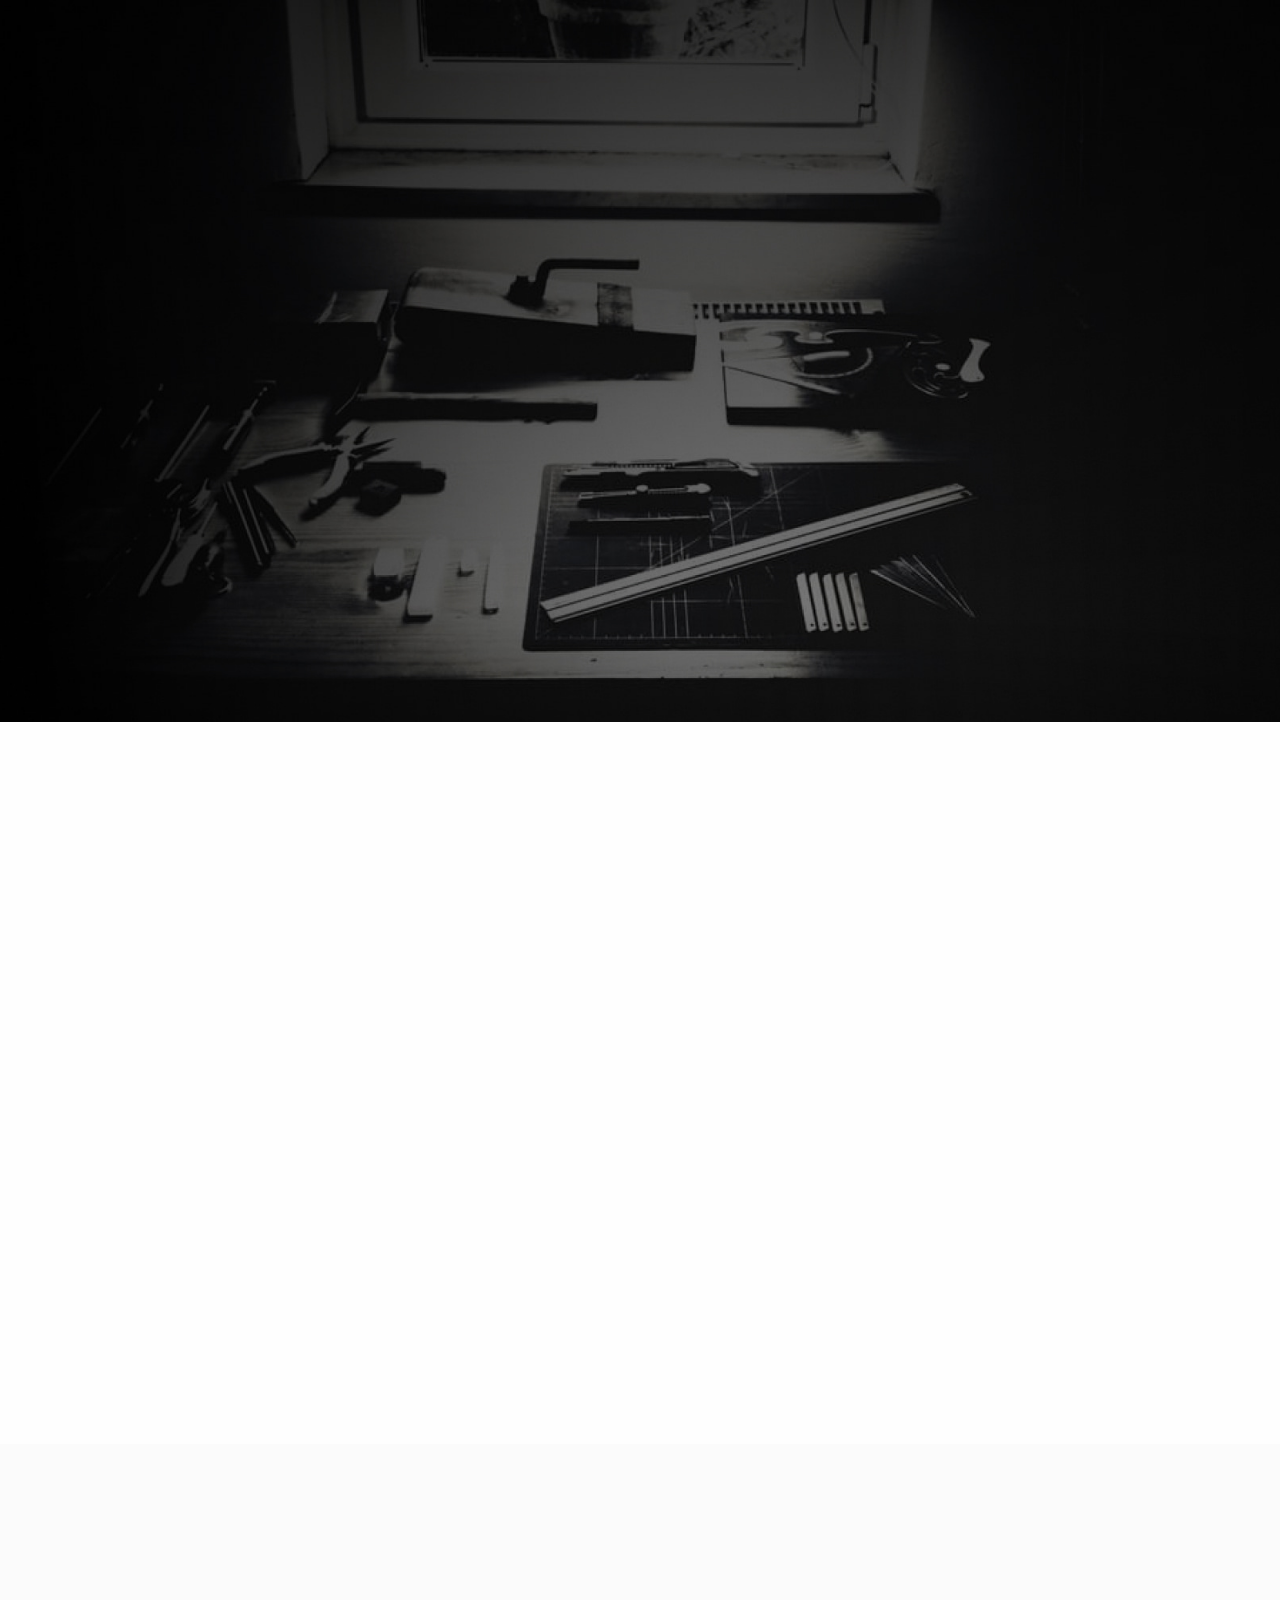
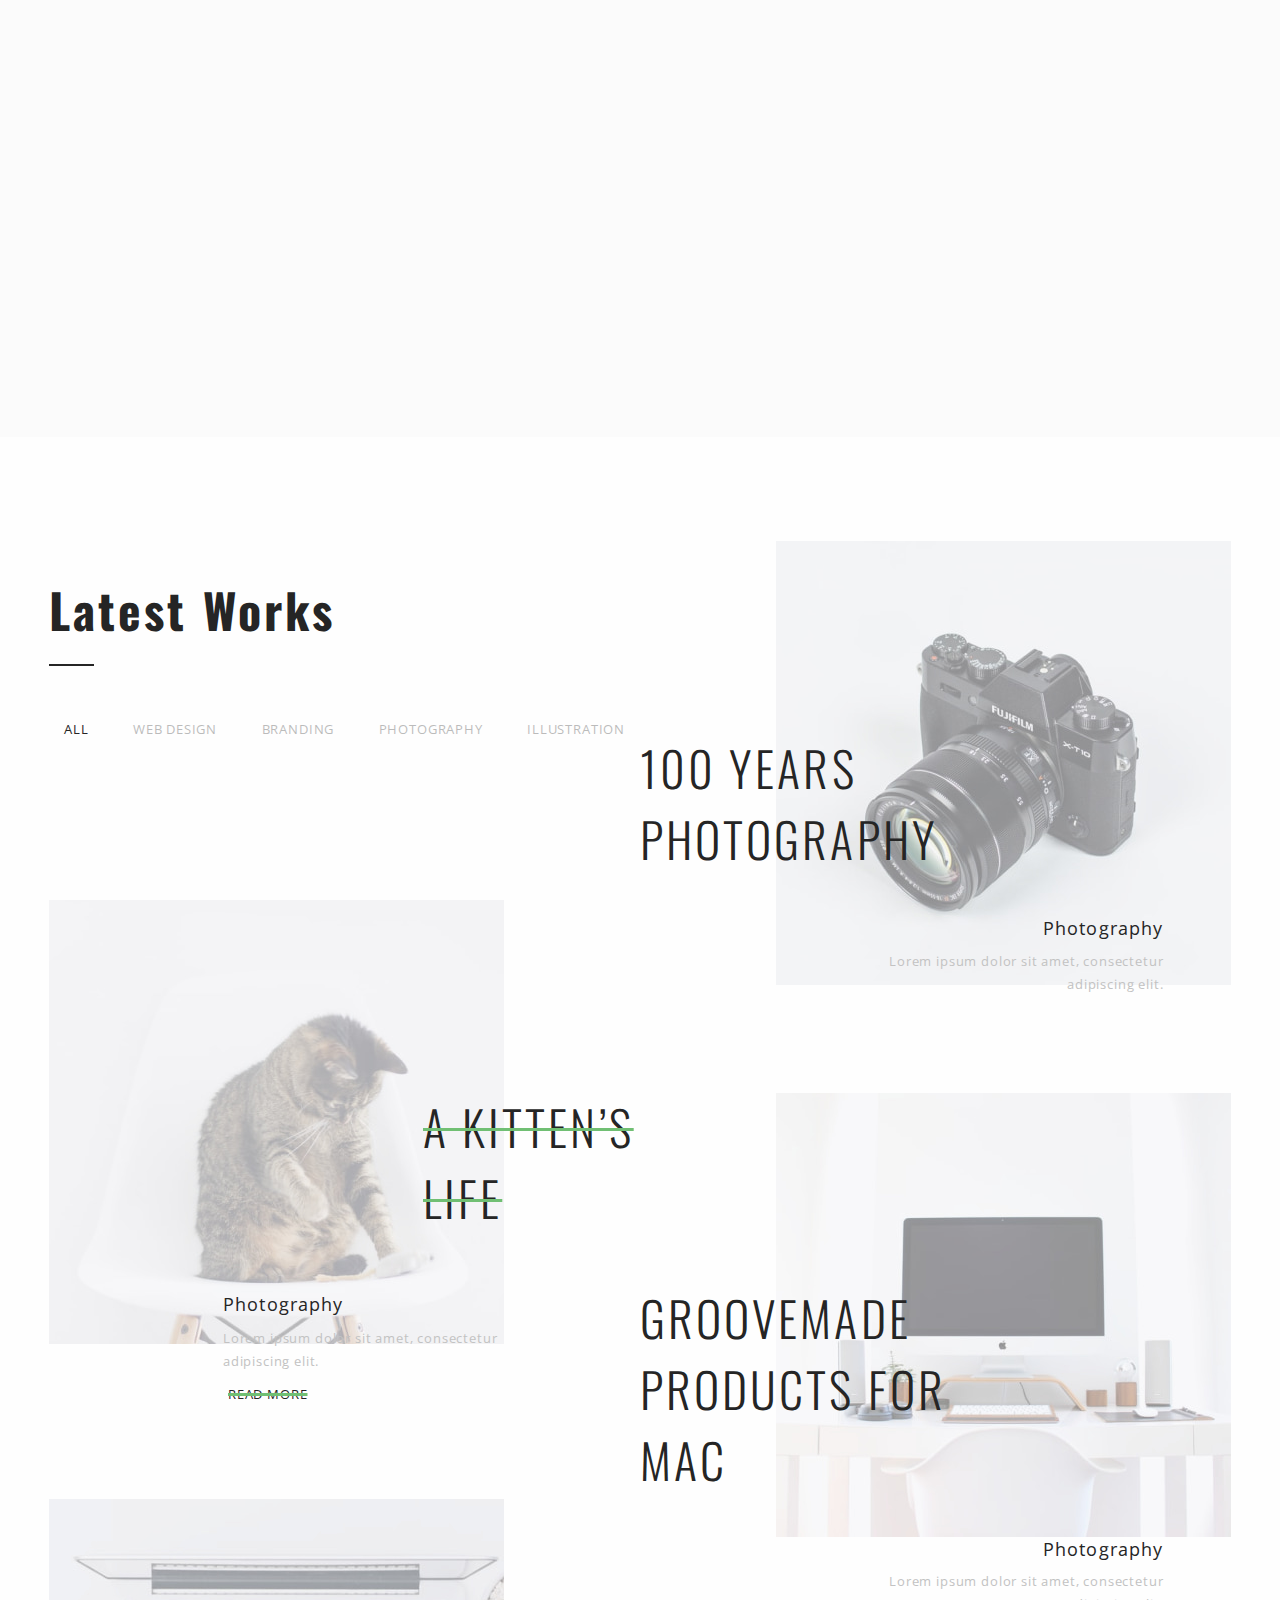
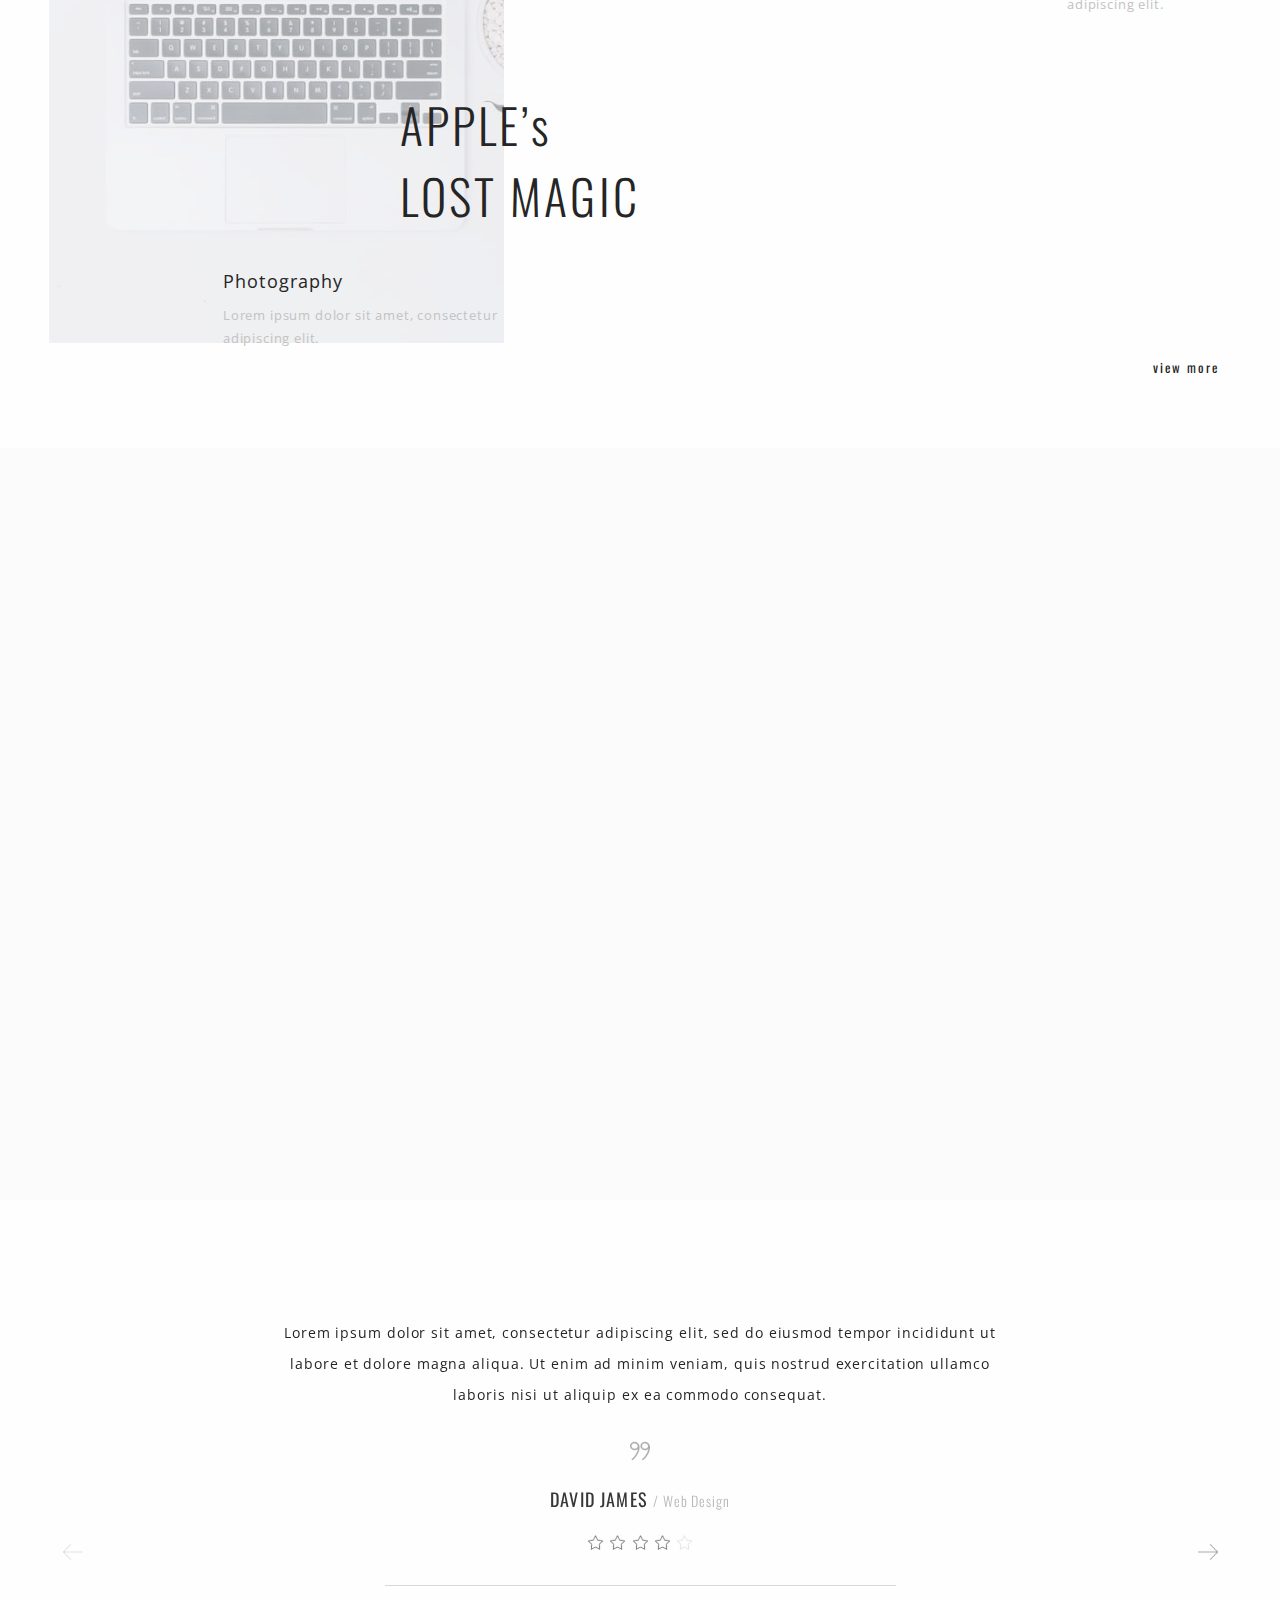
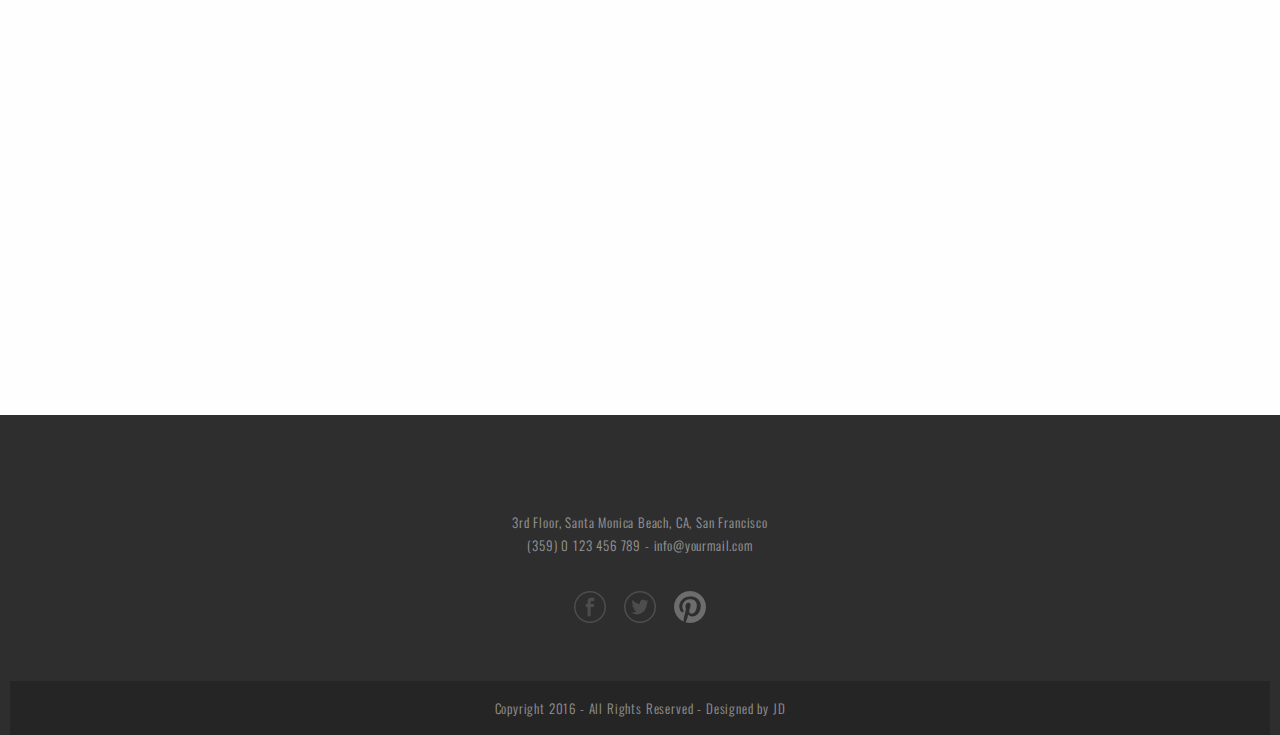
==== commit 81c2d1dd: "Update index.html" ====
--- a/index.html
+++ b/index.html
@@ -12,7 +12,6 @@
 	<link
 		href="https://fonts.googleapis.com/css2?family=Open+Sans:wght@300;400;500;600;700;800&family=Oswald:wght@200;300;400;500;600;700&display=swap"
 		rel="stylesheet">
-	<link href="https://unpkg.com/aos@2.3.1/dist/aos.css" rel="stylesheet">
 	<link rel="stylesheet" href="https://cdn.jsdelivr.net/npm/swiper@9/swiper-bundle.min.css">
 	<link rel="icon" type="image/x-icon" href="Imgs/hedgehog56.png">
 </head>
@@ -22,7 +21,7 @@
 
 		<header class="Header headerAllAnimation">
 
-			<div class="HeaderLimiter Limiter">
+			<div class="HeaderLimiter Limiter OnlyIndexHeaderLimiter">
 				<div class="HeaderLimiterLogoAndNav">
 					<a href="index.html">SQWD</a>
 					<nav class="HeaderLimiterNav">
@@ -37,14 +36,14 @@
 				</div>
 
 				<div class="HeaderLimiterTitle">
-					<h1>WHERE GREAT IDEAS COME TO LIFE</h1>
-					<h2>Passionate creative studio helping startups grow their business!</h2>
+					<h1 class="ScrollAnimation">WHERE GREAT IDEAS COME TO LIFE</h1>
+					<h2 class="ScrollAnimation">Passionate creative studio helping startups grow their business!</h2>
 				</div>
 
 				<div class="HeaderLimiterSlider">
-					<button onclick="firstBackgroundF()" class="HeaderLimiterSliderBtn">01</button>
-					<button onclick="firstBackgroundS()" class="HeaderLimiterSliderBtn">02</button>
-					<button onclick="firstBackgroundTh()" class="HeaderLimiterSliderBtn">03</button>
+					<button onclick="firstBackgroundF()" class="HeaderLimiterSliderBtn" data-s="">01</button>
+					<button onclick="firstBackgroundS()" class="HeaderLimiterSliderBtn" data-s="">02</button>
+					<button onclick="firstBackgroundTh()" class="HeaderLimiterSliderBtn" data-s="">03</button>
 				</div>
 			</div>
 
@@ -52,14 +51,17 @@
 
 		<section class="WeAre">
 
-			<div class="WeAreLimiter Limiter">
+			<div class="WeAreLimiter Limiter Appearence">
 				<div class="WeAreLimiterBody">
-					<div class="WeAreLimiterBodyFace" data-aos="fade-down-right">
+					<div class="WeAreLimiterBodyFace">
 						<h2>WE ARE</h2>
 						<h3>THE SQWD</h3>
-						<p>Lorem ipsum dolor sit amet, consectetur adipiscing elit, sed do eiusmod tempor incididunt.</p>
-					</div>
-					<p class="WeAreLimiterBodyMan" data-aos="fade-up-left">Lorem ipsum dolor sit amet, consectetur adipiscing
+						<p class="ScrollAnimation">Lorem ipsum dolor sit amet, consectetur adipiscing elit,
+							sed do eiusmod tempor
+							incididunt.</p>
+					</div>
+					<p class="WeAreLimiterBodyMan ScrollAnimation">Lorem ipsum dolor sit amet, consectetur
+						adipiscing
 						elit, sed do eiusmod tempor
 						incididunt.</p>
 				</div>
@@ -69,37 +71,42 @@
 
 		<section class="Services">
 
-			<div class="ServicesLimiter Limiter">
-				<h2 data-aos="fade-up-left">Our Services</h2>
+			<div class="ServicesLimiter Limiter Appearence">
+				<h2>Our Services</h2>
 				<div class="ServicesLimiterFlex">
 
-					<div class="ServicesLimiterFlexItem" data-aos="fade-right">
+					<div class="ServicesLimiterFlexItem ScrollAnimation AnimOnScrollNoBack">
 						<div class="ServicesLimiterFlexItemHead">
 							<h3>Branding</h3>
-							<div class="ServicesLimiterFlexItemImg"><img src="Imgs/Services/Pic1.svg" alt="Icon"></div>
-						</div>
-						<p>Lorem ipsum dolor sit amet, consectetur adipiscing elit, sed do eiusmod tempor incididunt.</p>
+							<div class="ServicesLimiterFlexItemImg">
+								<img src="Imgs/Services/Pic1.svg" alt="Icon">
+							</div>
+						</div>
+						<p>Lorem ipsum dolor sit amet, consectetur adipiscing elit, sed do eiusmod tempor
+							incididunt.</p>
 						<a target="_blank"
 							href="https://www.brandingmag.com/2015/10/14/what-is-branding-and-why-is-it-important-for-your-business/">READ
 							MORE</a>
 					</div>
 
-					<div class="ServicesLimiterFlexItem ServicesLimiterFlexItemMiddle" data-aos="fade-up">
+					<div class="ServicesLimiterFlexItem ServicesLimiterFlexItemMiddle ScrollAnimation AnimOnScrollNoBack">
 						<div class="ServicesLimiterFlexItemHead">
 							<h3>DESIGN</h3>
 							<div class="ServicesLimiterFlexItemImg"><img id="ServicesLimiterFlexItemImgSecond"
 									src="Imgs/Services/PencilCase.svg" alt="PencilCase"></div>
 						</div>
-						<p>Lorem ipsum dolor sit amet, consectetur adipiscing elit, sed do eiusmod tempor incididunt.</p>
+						<p>Lorem ipsum dolor sit amet, consectetur adipiscing elit, sed do eiusmod tempor
+							incididunt.</p>
 						<a target="_blank" href="https://dribbble.com/tags/design">READ MORE</a>
 					</div>
 
-					<div class="ServicesLimiterFlexItem" data-aos="fade-left">
+					<div class="ServicesLimiterFlexItem ScrollAnimation AnimOnScrollNoBack">
 						<div class="ServicesLimiterFlexItemHead">
 							<h3>DEVELOPMENT</h3>
 							<div class="ServicesLimiterFlexItemImg"><img src="Imgs/Services/Coding.svg" alt="Coding"></div>
 						</div>
-						<p>Lorem ipsum dolor sit amet, consectetur adipiscing elit, sed do eiusmod tempor incididunt.</p>
+						<p>Lorem ipsum dolor sit amet, consectetur adipiscing elit, sed do eiusmod tempor
+							incididunt.</p>
 						<a target="_blank"
 							href="https://ru.wikipedia.org/wiki/%D0%94%D0%B5%D0%B2%D0%B5%D0%BB%D0%BE%D0%BF%D0%BC%D0%B5%D0%BD%D1%82">READ
 							MORE</a>
@@ -109,7 +116,7 @@
 			</div>
 		</section>
 
-		<section class="Works" data-aos="fade-up">
+		<section class="Works">
 			<div class="WorksLimiter Limiter">
 				<div class="WorksLimiterFlex">
 					<div class="WorksLimiterFlexLeft">
@@ -164,7 +171,7 @@
 		</section>
 
 		<section class="Team">
-			<div class="TeamLimiter Limiter">
+			<div class="TeamLimiter Limiter Appearence">
 				<h2>The Team</h2>
 				<div class="TeamLimiterFlex">
 					<div class="TeamLimiterFlexTom">
@@ -251,16 +258,16 @@
 		</section>
 
 		<section class="Contact">
-			<div class="ContactLimiter ContactLimiterFlex">
+			<div class="ContactLimiter ContactLimiterFlex Appearence">
 				<div class="ContactLimiterFlexLeft">
 					<img src="Imgs/Contact/briefcase.svg" alt="briefcase">
 					<h3>Want to work together?</h3>
-					<button class="ContactLimiterFlexBigbtn" onclick="#">Amazing. Tell us about your project!</button>
+					<button class="ContactLimiterFlexBigbtn">Amazing. Tell us about your project!</button>
 				</div>
 				<div class="ContactLimiterFlexRight">
 					<img src="Imgs/Contact/mail.svg" alt="mail">
-					<button class="ContactLimiterFlexLiketitle" onclick="#">Contact us</button>
-					<button class="ContactLimiterFlexBigbtn" onclick="#">Get in touch</button>
+					<button class="ContactLimiterFlexLiketitle">Contact us</button>
+					<button class="ContactLimiterFlexBigbtn">Get in touch</button>
 				</div>
 			</div>
 		</section>
@@ -279,10 +286,6 @@
 				<p>Copyright 2016 - All Rights Reserved - Designed by JD</p>
 			</div>
 		</footer>
-		<script src="https://unpkg.com/aos@2.3.1/dist/aos.js"></script>
-		<script>
-			AOS.init();
-		</script>
 		<!-- Swiper JS -->
 		<script src="https://cdn.jsdelivr.net/npm/swiper@9/swiper-bundle.min.js"></script>
 
--- a/CSS/style.css
+++ b/CSS/style.css
@@ -70,7 +70,7 @@
 	text-align: center;
 	font-size: 4vw;
 	font-weight: 500;
-	letter-spacing: 4.608px;
+	letter-spacing: 0.05vw;
 	margin-bottom: 24.5px;
 	padding: 13px 0;
 }
@@ -95,6 +95,11 @@
 .Limiter {
 	max-width: 1182px;
 	margin: 0 auto;
+}
+.Appearence * {
+	opacity: 0;
+	animation: appearence 0.3s linear 0s 1;
+	animation-fill-mode: forwards;
 }
 .Header {
 	background-image: url('../Imgs/Header/Background.jpg');
@@ -104,6 +109,7 @@
 	padding: 74px 10px 19px;
 }
 .headerAllAnimation {
+	min-height: 51vw;
 	transition: 0.6s;
 }
 .HeaderBg2 {
@@ -124,11 +130,10 @@
 .Otherpages_Header {
 	padding: 10px;
 }
-.HeaderLimiter * {
+.OnlyIndexHeaderLimiter {
 	opacity: 0;
 	animation: appearence 0.5s linear 0s 1;
 	animation-fill-mode: forwards;
-	color: #FFF;
 }
 @keyframes appearence {
 	from {
@@ -137,6 +142,9 @@
 	to {
 		opacity: 1;
 	}
+}
+.HeaderLimiter * {
+	color: #FFF;
 }
 .HeaderLimiterLogoAndNav {
 	display: flex;
@@ -191,26 +199,50 @@
 	font-weight: 400;
 }
 .HeaderLimiterSlider {
-	width: 93px;
-	margin: 0 auto;
-	display: flex;
-	justify-content: space-between;
-}
-.HeaderLimiterSlider button {
+	width: 124.1px;
+	height: 54px;
+	margin: 16.833333vw auto 0;
+	display: flex;
+	justify-content: center;
+	align-items: flex-end;
+}
+.HeaderLimiterSliderBtn {
+	width: 21.5px;
+	text-align: center;
 	color: rgba(255, 255, 255, 0.437245);
 	font-size: 18px;
+	line-height: 18px;
 	font-weight: 700;
 	letter-spacing: 1.152px;
 	background: transparent;
-	transition: 0.1s;
-	margin-top: 17.9166666vw;
-}
-.HeaderLimiterSlider button:hover {
-	transform: scale(200%);
-	margin-top: 17.1166666vw;
+	margin: 0 4.5px;
+	transition: 0.2s;
+}
+.HeaderLimiterSliderBtnActive {
+	width: 36.1px;
 	text-decoration: line-through #4CAF50 solid 2px;
 	color: #FFFFFF;
-}
+	font-size: 36px;
+	line-height: 36px;
+	margin: 0 -2.8px;
+}
+.HeaderLimiterSlider:hover .HeaderLimiterSliderBtnActive {
+	width: 21.5px;
+	text-decoration: none;
+	color: rgba(255, 255, 255, 0.437245);
+	font-size: 18px;
+	line-height: 18px;
+	margin: 0 4.5px;
+}
+.HeaderLimiterSlider .HeaderLimiterSliderBtn:hover {
+	width: 36.1px;
+	text-decoration: line-through #4CAF50 solid 2px;
+	color: #FFFFFF;
+	font-size: 36px;
+	line-height: 36px;
+	margin: 0 -2.8px;
+}
+
 @media (max-width: 1440px) {
 	.HeaderLimiterNav {
 		width: 40vw;
@@ -487,9 +519,10 @@
 /*--Services--*/
 /*Works*/
 .Works {
-	padding: 8.1111111vw 10px 9.6111111vw;
+	padding: 8.1111111vw 10px 0;
 }
 .Works_Works {
+	min-height: 75vw;
 	padding-bottom: 0;
 }
 .Works h3 {
@@ -549,6 +582,7 @@
 }
 .WorksLimiterFlexLeftHeadFilter button {
 	font-family: 'Open Sans';
+	font-size: min(1vw, 13px);
 	line-height: 15px;
 	letter-spacing: 0.83px;
 	background: transparent;
@@ -564,7 +598,7 @@
 	color: #252525;
 }
 .WorksScriptHide {
-	animation: hideFilter 0.5s ease-in-out;
+	animation: hideFilter 0.3s ease-in-out;
 	animation-fill-mode: forwards;
 }
 @keyframes hideFilter {
@@ -684,17 +718,6 @@
 		background: #AAA;
 		border-radius: 15px;
 		text-decoration: none;
-	}
-	.WorksLimiterFlex a:hover, .WorksLimiterFlex button:hover {
-		background: #AAA;
-		border-radius: 15px;
-		text-decoration: none;
-	}
-	.WorksLimiterFlexLeftHeadFilter button {
-		opacity: 0.3;
-	}
-	.WorksLimiterFlexLeftHeadFilter button:hover {
-		opacity: 0.3;
 	}
 	.WorksLimiterFlex {
 		flex-direction: column;
@@ -814,29 +837,31 @@
 	letter-spacing: 1.15px;
 	background: rgba(255, 255, 255, 0.5);
 	position: absolute;
+	height: 100%;
 	top: 88.5%;
 	left: 0;
 	transition: 0.3s ease-in-out;
 }
-.TeamLimiterFlexTom p, .TeamLimiterFlexTim p, .TeamLimiterFlexMichaelTextarea h3, .TeamLimiterFlexMichaelTextarea h4 {
+.TeamLimiterFlexTom p, .TeamLimiterFlexTim p,
+.TeamLimiterFlexMichaelTextarea h3, .TeamLimiterFlexMichaelTextarea h4 {
 	font-weight: 300;
 }
 .TeamLimiterFlexMichael {
 	background: url('../Imgs/TheTeam/MichaelFraup.jpg');
 }
 .TeamLimiterFlexMichaelTextarea {
-	background: #FFFFFF;
-	opacity: 0.92;
+	background: rgba(255, 255, 255, 0.92);
 	padding: 19px 0 30px;
 	position: absolute;
+	height: 100%;
 	top: 64.6%;
 	left: 0;
-	transition: 0.3s;
-}
-.TeamLimiterFlexTom:hover p, .TeamLimiterFlexTim:hover p, .TeamLimiterFlexMichael:hover .TeamLimiterFlexMichaelTextarea {
+	transition: 0.3s ease-in-out;
+}
+.TeamLimiterFlexTom:hover p, .TeamLimiterFlexTim:hover p,
+.TeamLimiterFlexMichael:hover .TeamLimiterFlexMichaelTextarea {
 	top: 0;
-	opacity: 0.6;
-	height: 100%;
+	background: rgba(255, 255, 255, 0.5);
 }
 .TeamLimiterFlexMichaelTextarea h3 {
 	margin-bottom: 16.9px;
@@ -986,6 +1011,13 @@
 }
 /*--David--*/
 /*Contact*/
+.Contact_Contact {
+	min-height: 76.1vh;
+	background: url('../Imgs/Header/Background.jpg') center center/cover fixed no-repeat;
+	display: flex;
+	justify-content: center;
+	align-items: center;
+}
 .ContactLimiterFlex {
 	display: flex;
 	text-align: center;
@@ -998,6 +1030,13 @@
 	align-items: center;
 	justify-content: center;
 	padding: 0 10px;
+}
+.Contact_ContactLimiter {
+	box-shadow: 0 5px 5px rgba(100, 100, 100, 0.7),
+		0 -2.5px 2.5px rgba(100, 100, 100, 0.7);
+}
+.Contact_ContactLimiter > div {
+	width: 50vw;
 }
 .ContactLimiterFlex img {
 	width: 25px;
@@ -1020,6 +1059,9 @@
 .ContactLimiterFlex button:hover {
 	text-decoration: 2px solid #7e7e7e underline;
 }
+.ContactLimiterFlexLeft {
+	background: #FFF;
+}
 .ContactLimiterFlexLeft * {
 	color: #373737;
 }
